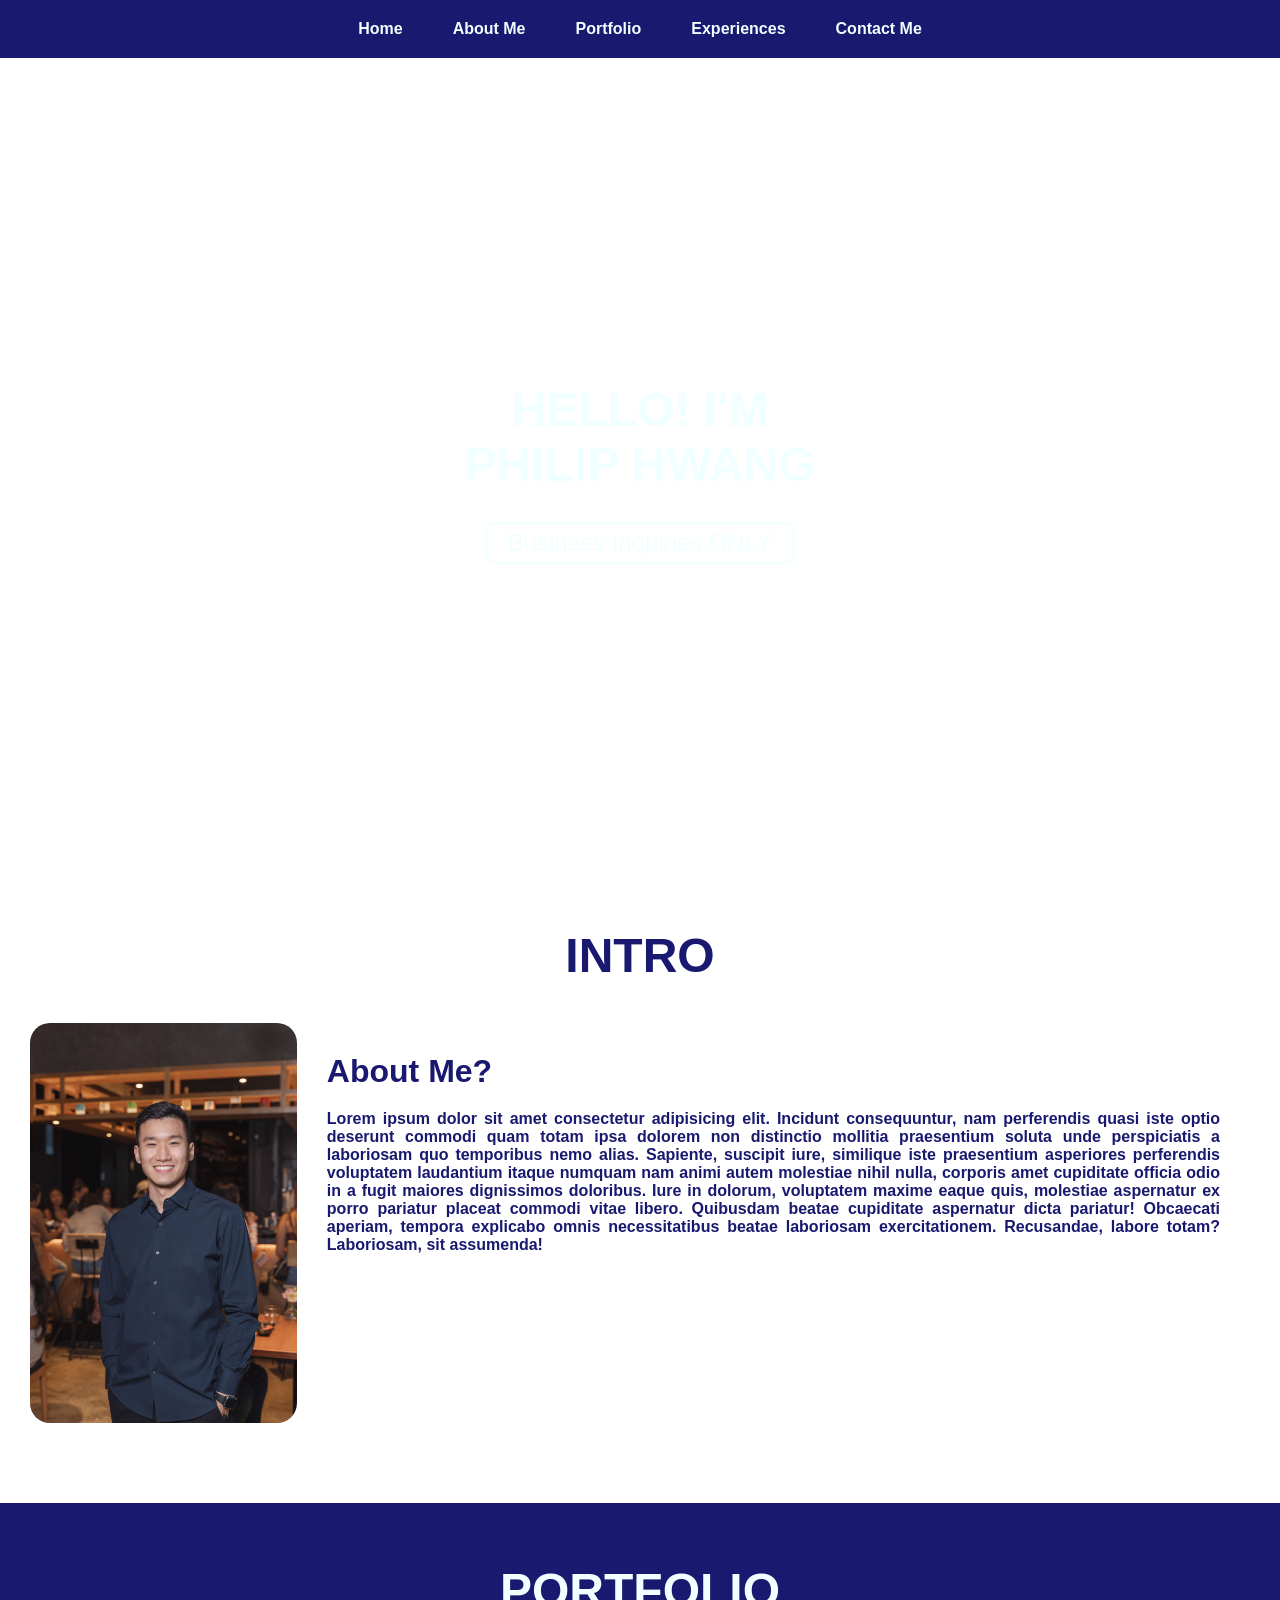
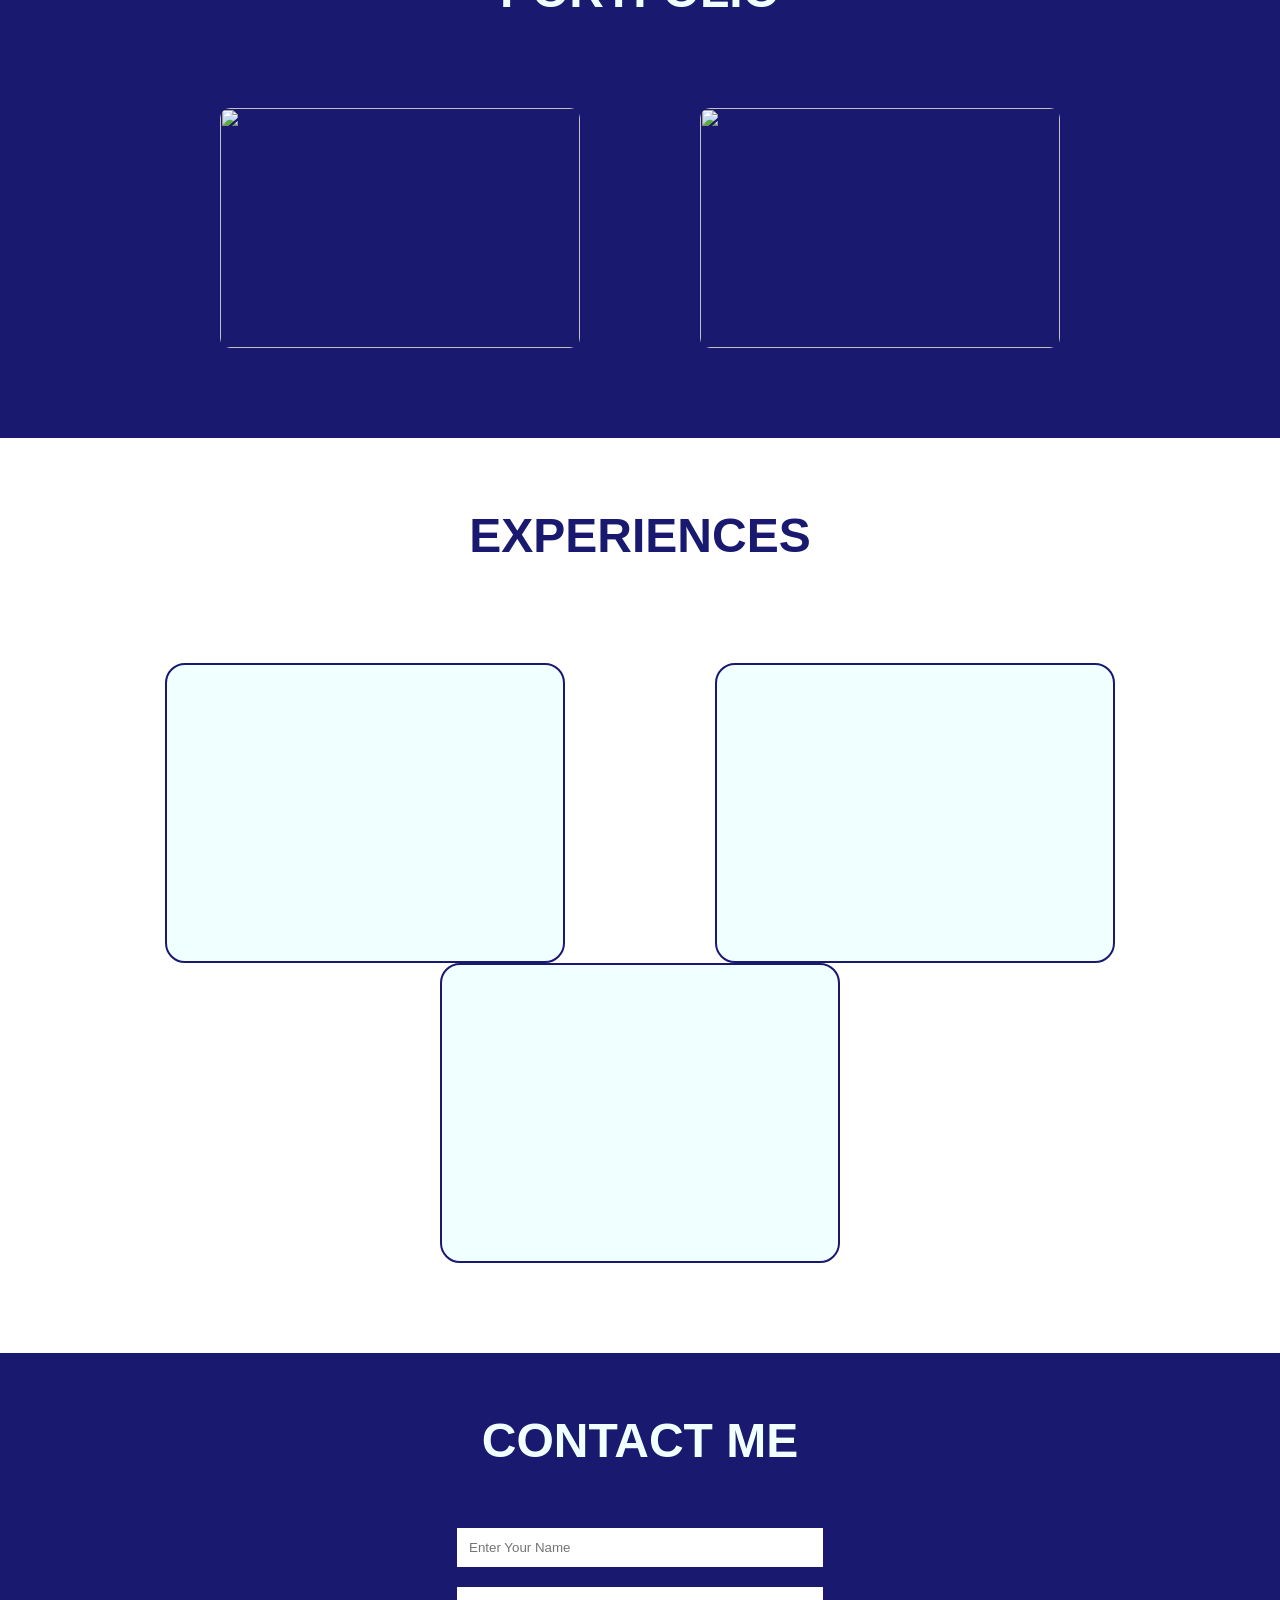
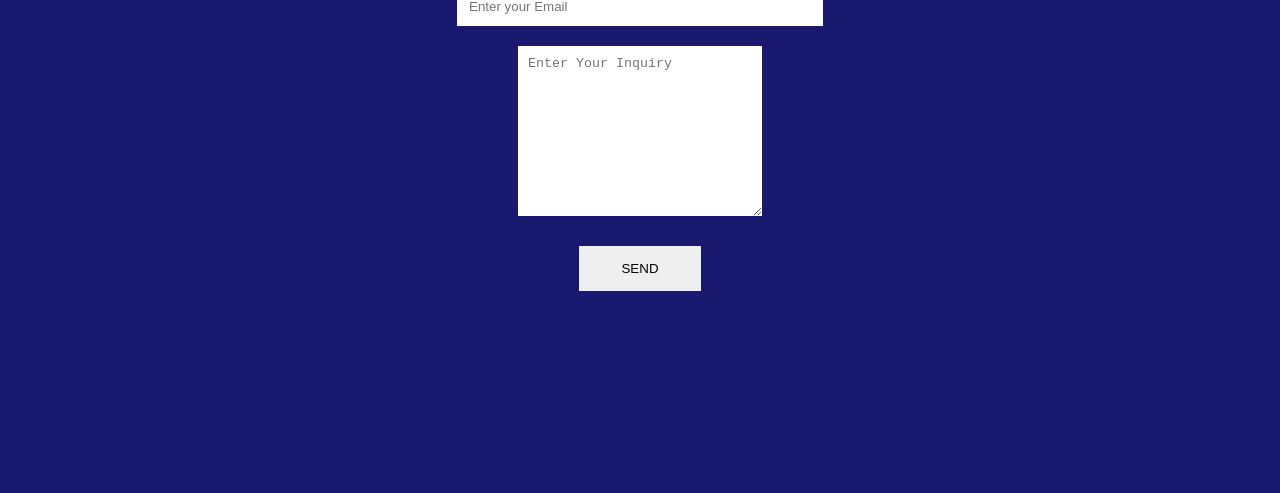
==== index.html @ 5a244c2b "added files from previous portfolio" ====
<!DOCTYPE html> 
<html lang="en">
    <head>
        <meta charset="UTF-8">
        <meta name="viewpoint" content="width=device-width, initial-scale=1.0">
        <title>Portfolio</title>
        <link rel="stylesheet" href="style.css">
        <link rel="stylesheet" media="screen and (max-width:740px)" href="tablet.css">
        <link rel="stylesheet" media="screen and (max-width:400px)" href="phone.css">    
    </head>
    <body>
        <nav class="navbar">
            <ul>
                <li><a href="#main">Home</a></li>
                <li><a href="#Intro">About Me</a></li>
                <li><a href="#portfolio">Portfolio</a></li>
                <li><a href="#experiences">Experiences</a></li>
                <li><a href="#contact">Contact Me</a></li>
            </ul>
        </nav>

        <section id="main">
            <div class="menu">
                <h1 class="headers"> HELLO! I'M <br> PHILIP HWANG</h1>
                <button class="butt">
                    Business Inquiries ONLY
                </button>  
            </div>
        </section>

        <section id="Intro">
            <h1 class= "header">INTRO</h1>
            <div id="portrait">
                <img src="./img/face.JPG" alt="">
                <div id="about">
                    <h2 class="text">About Me?</h2>
                    <p class="text">Lorem ipsum dolor sit amet consectetur adipisicing elit. Incidunt consequuntur, nam perferendis quasi iste optio deserunt commodi quam totam ipsa dolorem non distinctio mollitia praesentium soluta unde perspiciatis a laboriosam quo temporibus nemo alias. Sapiente, suscipit iure, similique iste praesentium asperiores perferendis voluptatem laudantium itaque numquam nam animi autem molestiae nihil nulla, corporis amet cupiditate officia odio in a fugit maiores dignissimos doloribus. Iure in dolorum, voluptatem maxime eaque quis, molestiae aspernatur ex porro pariatur placeat commodi vitae libero. Quibusdam beatae cupiditate aspernatur dicta pariatur! Obcaecati aperiam, tempora explicabo omnis necessitatibus beatae laboriosam exercitationem. Recusandae, labore totam? Laboriosam, sit assumenda!</p>
                </div>
            </div>
        </section>

        <section id="portfolio">
            <h1 class="headers">PORTFOLIO</h1>
            <div class="projects">
                <img src="./img/HW1.png" alt="">
                <img src="./img/HW2.png" alt="">
            </div>
        </section>

        <section id="experiences">
            <h1 class="header">EXPERIENCES</h1>
            <div class="role">
                <div class="duties">
                    <h1 class="headers">Luxury</h1>
                    <p class="texts">Lorem ipsum dolor sit amet consectetur adipisicing elit. Temporibus, ipsam earum? Molestiae dicta laboriosam, earum dolorem voluptates aperiam natus ratione id molestias ducimus consequatur, libero neque ad. Error, soluta enim!</p>
                </div>
                    <div class="duties">
                    <h1 class="headers">Hospitality</h1>
                    <p class="texts">Lorem ipsum dolor sit amet consectetur adipisicing elit. Ipsam possimus odit optio ut ad consectetur, perferendis alias nihil magni, tempora cumque laboriosam repellat dolor fuga blanditiis beatae aliquam aperiam? Id.</p>
                </div>
                    <div class="duties">
                    <h1 class="headers">Tech</h1> 
                    <p class="texts">Lorem ipsum dolor sit amet consectetur adipisicing elit. Enim, rerum ad possimus neque beatae provident voluptas aperiam dolorum ex, tenetur vel consequuntur? Cupiditate officia porro consequatur, blanditiis nam illum quasi.</p>   
                </div>
            </div>
        </section>
        <section id="contact">
            <h1 class="headers">CONTACT ME</h1>
            <form action="" class="form">
                <input type="text" name="name" class="input" placeholder="Enter Your Name">
                <input type="email" name="email" class="input" placeholder="Enter your Email"> 
                <textarea name="msg" id="msg" cols=30" rows="10" placeholder="Enter Your Inquiry"></textarea>
                <input type="submit" value="SEND" id="send">
            </form>
        </section>

    </body>

</html>
---- style.css ----
* {
    margin:0;
    padding: 0;
    box-sizing: border-box;
}

html{
    scroll-behavior: smooth;
}

.navbar{
    display: flex;
    justify-content: center;
    align-items: center;
    background-color:midnightblue;
    position: sticky;
    top: 0;
}

.navbar ul{
    display: flex;
    list-style: none;
    margin: 20px 0px;
}

.navbar ul li{
    font-family: 'Lucida Sans', 'Lucida Sans Regular', 'Lucida Grande', 'Lucida Sans Unicode', Geneva, Verdana, sans-serif;
    font-size: 16px;
    font-weight: bold;
}

.navbar ul li a{
    text-decoration: none;
    color: azure;
    padding: 8px 25px;
    transition: all 1s ease forwards;
}

.navbar ul li a:hover{
    background-color: azure;
    color: midnightblue;
    box-shadow: rgba(0, 0, 0, 0.24) 0px 3px 8px;
}

#main {
    display: flex;
    flex-direction: column;
    height: 800px;
    justify-content: center;
    align-items: center;
    color: azure;
}

#main:before{
    content:"";
    position: absolute;
    top: 0;
    right: 0;
    background: url(./img/Cover.JPG) no-repeat center center/cover;
    height: 840px;
    width: 100%;
    z-index: -1;
    opacity: 0.08px;
}

.menu {
    display: flex;
    flex-direction: column;
    align-items: center;
    position: absolute;
}

.header {
    font-family: Verdana, Geneva, Tahoma, sans-serif;
    font-size: 48px;
    font-weight: bold;
    text-align: center;
    margin: 40px 0px;
    color: midnightblue;
}

.butt {
    padding: 5px 20px 5px;
    background-color: transparent;
    border: 2px solid azure;
    color: azure;
    outline: none;
    transition: 0.6s ease forwards;
    font-size: 24px;
    border-radius: 10px;
}

.butt:hover {
    cursor: pointer;
    background-color: azure;
    color: midnightblue;
    box-shadow: 0 0 5px azure, 0 0 10px azure, 0 0 5px azure;
    font-weight: bold;
}

#Intro {
    display: flex;
    flex-direction: column;
    text-align: justify;
    box-sizing: border-box;
    padding: 30px;
    margin-bottom: 50px;
    margin-top: 0 auto;
}

.text {
    display: flex;
    flex-direction: column;
    font-family: Verdana, Geneva, Tahoma, sans-serif;
    font-size: 16px;
    font-weight: bold;
    color: midnightblue
}

#portrait{
    display: flex;
}

#portrait img{
    width: 1000px;
    height: 400px;
    border-radius: 20px;
}

#about{
    display: flex;
    flex-direction: column;
    text-align: justify;
    padding: 30px;
}

#about h2 {
    font-size: 32px;
    margin-bottom: 20px;
}

#portfolio {
    display: flex;
    flex-direction: column;
    background-color: midnightblue;
    color:azure;
    align-items: center;
    padding: 30px;
   
}

.projects {
    display: flex;
    flex-wrap: wrap;
    justify-content: space-around;
    box-sizing: border-box;  
   
}

.projects img{
    width: 360px;
    height: 240px;
    margin: 60px;
    border-radius: 10px;
}

#experiences {
    display: flex;
    flex-direction: column;
    padding: 30px;
    
}

.role {
    display: flex;
    justify-content: space-around;
    flex-wrap: wrap;
    box-sizing: border-box;
    margin: 60px;
}

.headers {
    font-family: Verdana, Geneva, Tahoma, sans-serif;
    font-size: 48px;
    font-weight: bold;
    text-align: center;
    margin: 30px 0px;
    color: azure;
}

.texts {
    font-family: Verdana, Geneva, Tahoma, sans-serif;
    font-size: 12px;
    color: azure;
}

.duties {
    display: flex;
    flex-direction: column;
    width: 400px;
    height: 300px;
    text-align: justify;
    border: 2px solid midnightblue;
    align-items: center;
    border-radius: 20px;
    padding: 25px;
    background: linear-gradient(to top, midnightblue 50%, azure 50%); 
    background-size: 100% 200%;
    transition: all 0.5s;
}

.duties:hover {
    background-position: left bottom;
    color: azure;
    border: none;
    box-shadow: rgba(50, 50, 93, 0.25) 0px 50px 100px -20px, rgba(0, 0, 0, 0.3) 0px 30px 60px -30px, rgba(10, 37, 64, 0.35) 0px -2px 6px 0px inset;
}

#contact {
    display: flex;
    flex-direction: column;
    box-sizing: border-box;
    background-color: midnightblue;
    color: azure;
    padding: 30px; 
    height: 740px;
}

.form {
    display: flex;
    flex-direction: column;
    box-sizing: border-box;
    align-items:center;
    margin: 20px 0px;
}

.input {
    padding: 12px;
    margin: 10px;
    width: 30%;
    border: none;
    outline: none;
}

#msg {
    padding: 10px;
    margin: 10px;
    width: 20%;
    border: none;
    outline: none;
}

#send {
    padding: 15px;
    margin: 20px;
    width: 10%;
    border: none;
    outline: none;
}

#send:hover {
    cursor: pointer;
    background-color: azure;
    color: midnightblue;
    box-shadow: 0 0 5px azure, 0 0 10px azure, 0 0 5px azure;
    font-weight: bold;
}
---- tablet.css ----
.navbar ul{
    flex-wrap: wrap;
    justify-content: center;

}

.header{
    font-size: 48px;
}

.headers {
    font-size: 48px;
}


#portrait{
    flex-direction: column;
    align-items: center;
}
#portrait img {
    width: 205px;
    height: 300px;
}

#about h2{
    text-align: center;
    padding: 10px;
}

.input{
    width: 60%;
}

#msg {
    width: 55%;
}

#send {
    width: 20%;
}
---- phone.css ----
#main {
    height:800;
}

.header {
    font-size: 24px
}

.headers {
    font-size: 24px;
}


#portrait {
    width: 250px;
    height: 150px
}

#about h2 {
    font-size: 24px
}

.projects img{
    width: 250px;
    height: 150px;
    margin: 60px;
    border-radius: 10px;
}

.input{
    width: 80%;
}

#msg {
    width: 70%;
}

#send {
    width: 20%;
}
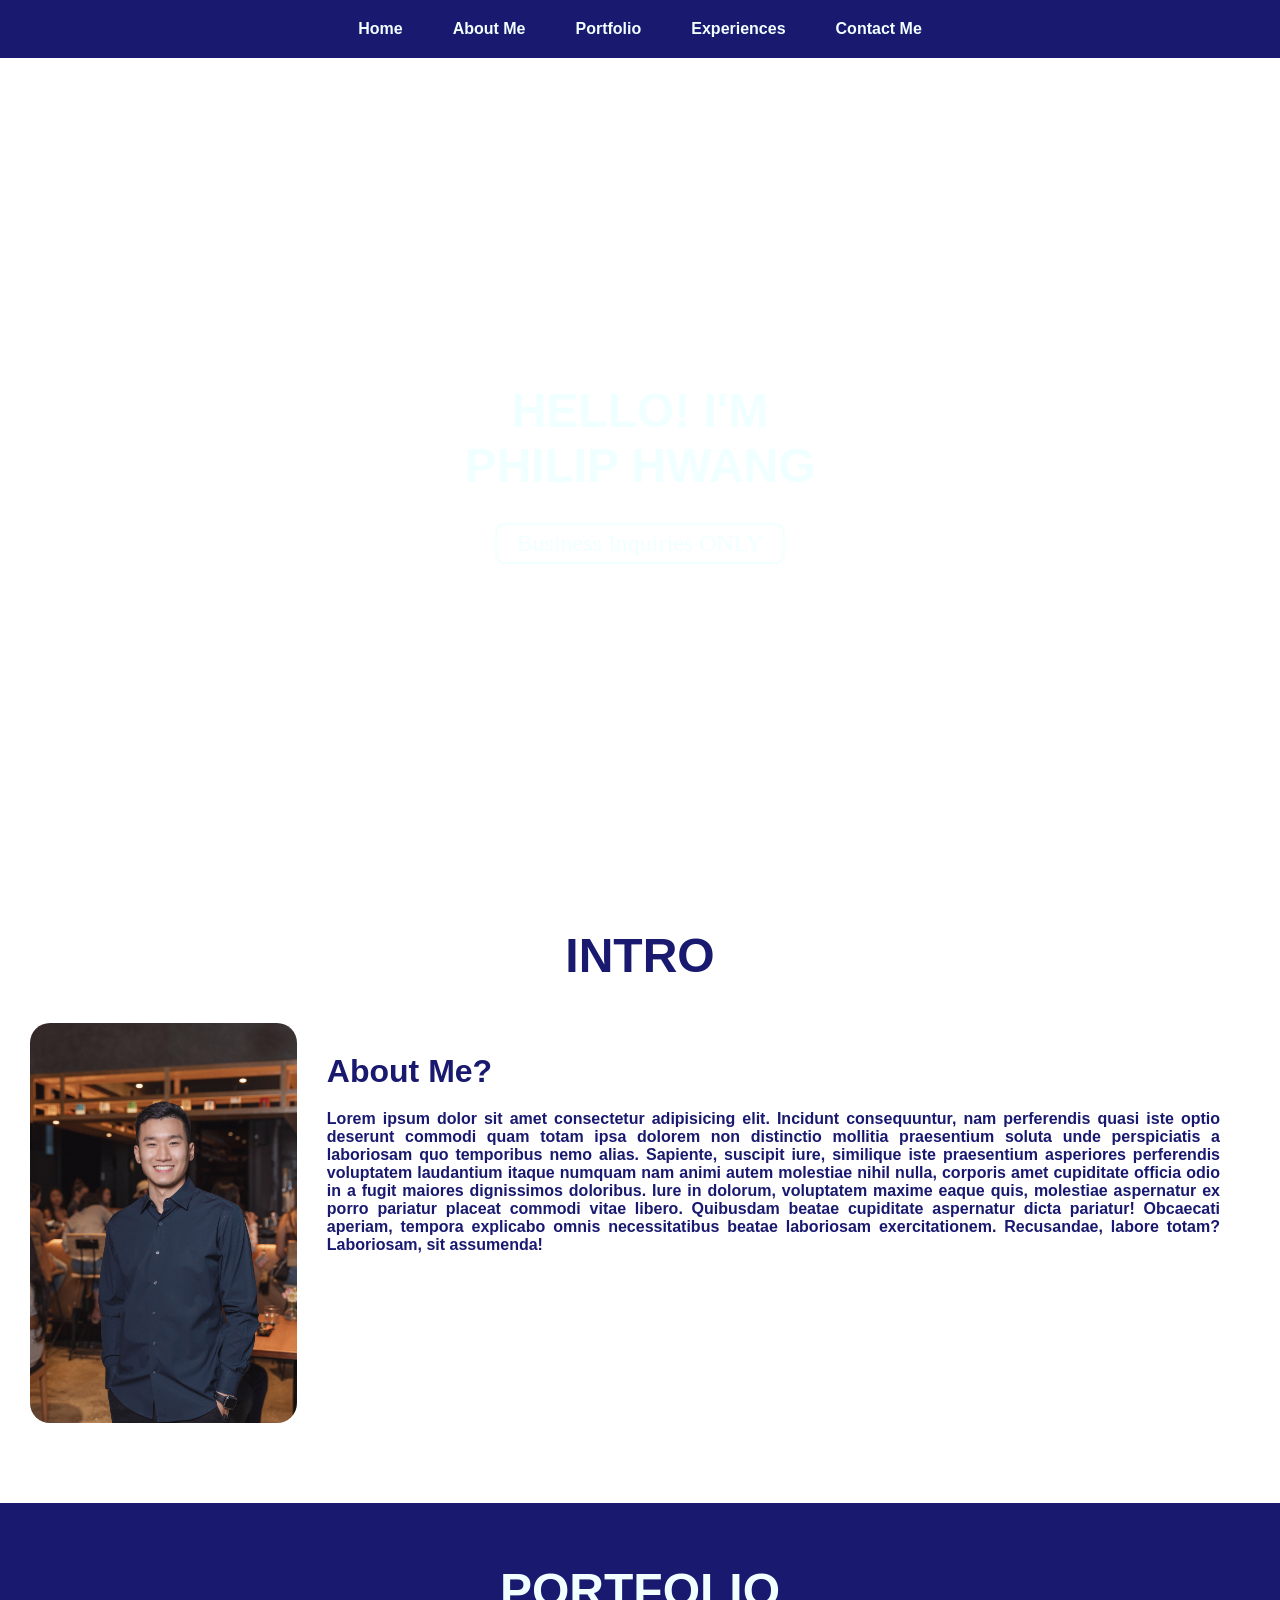
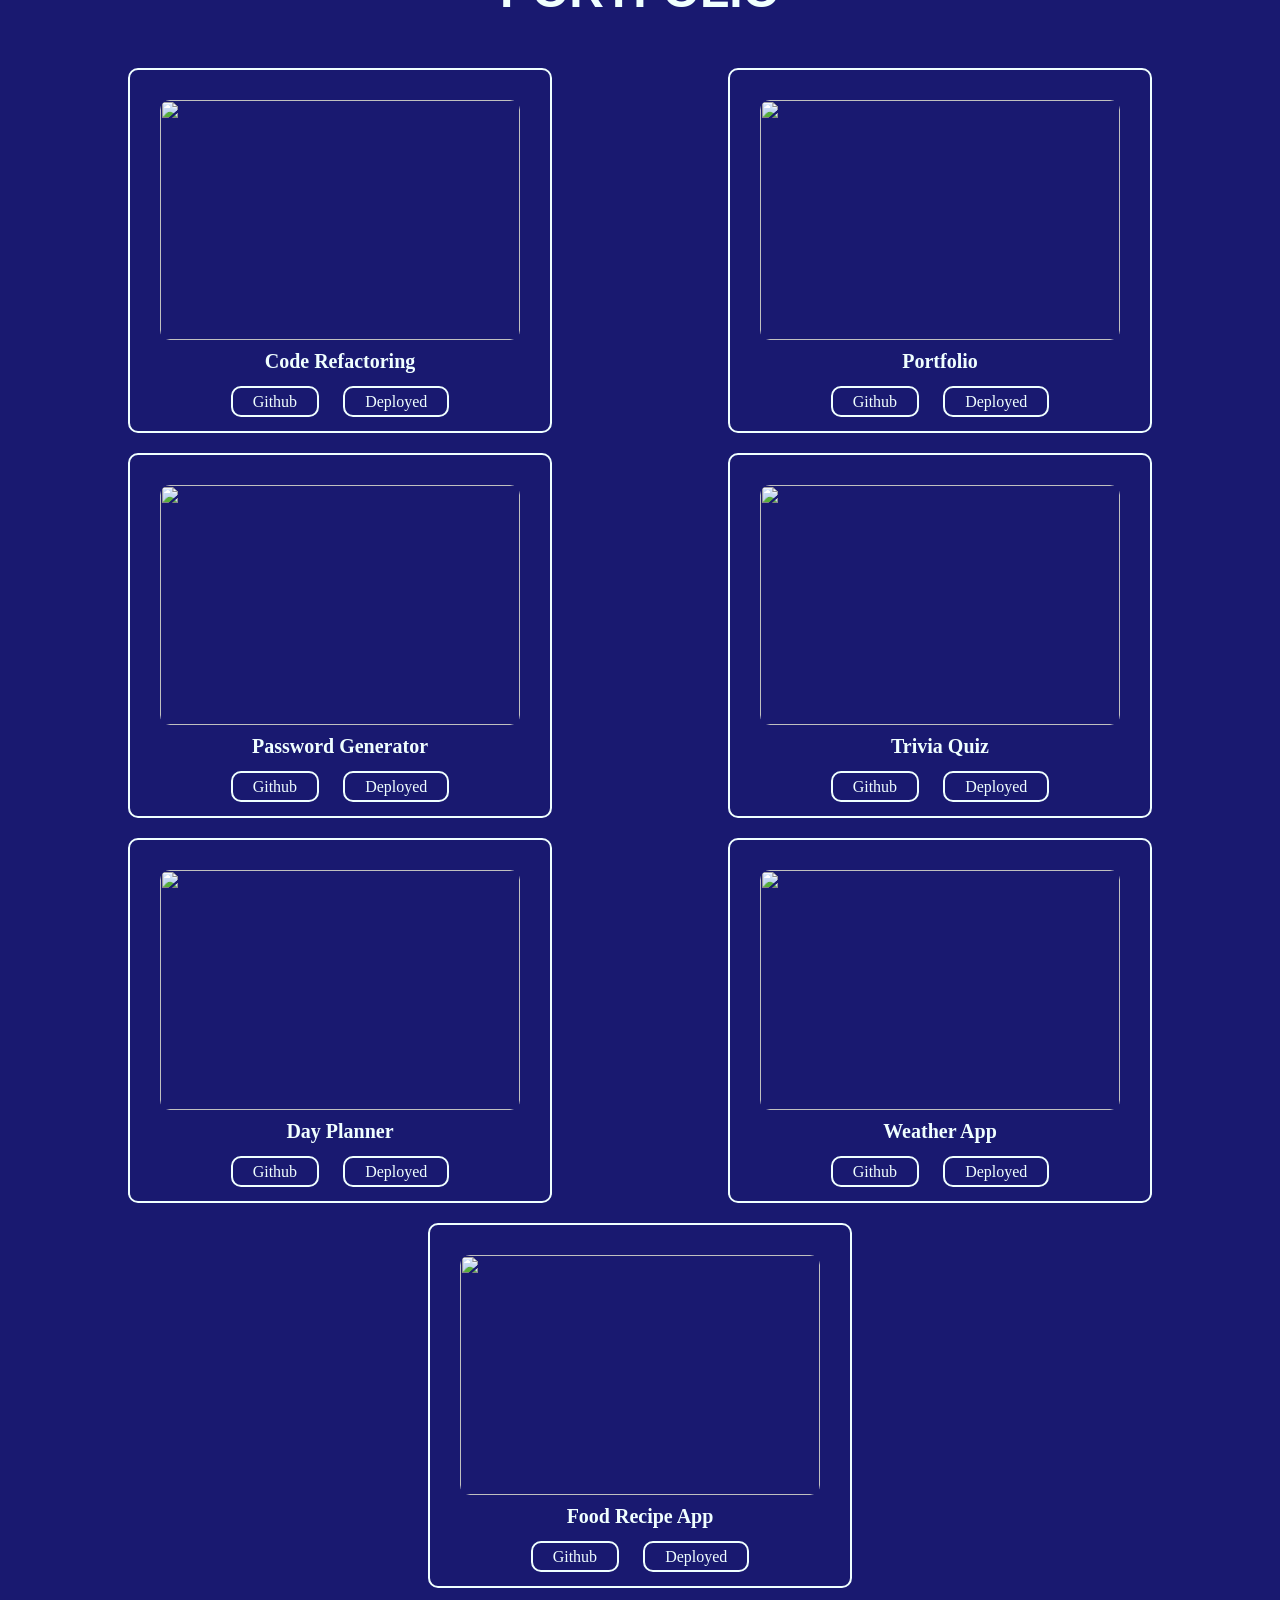
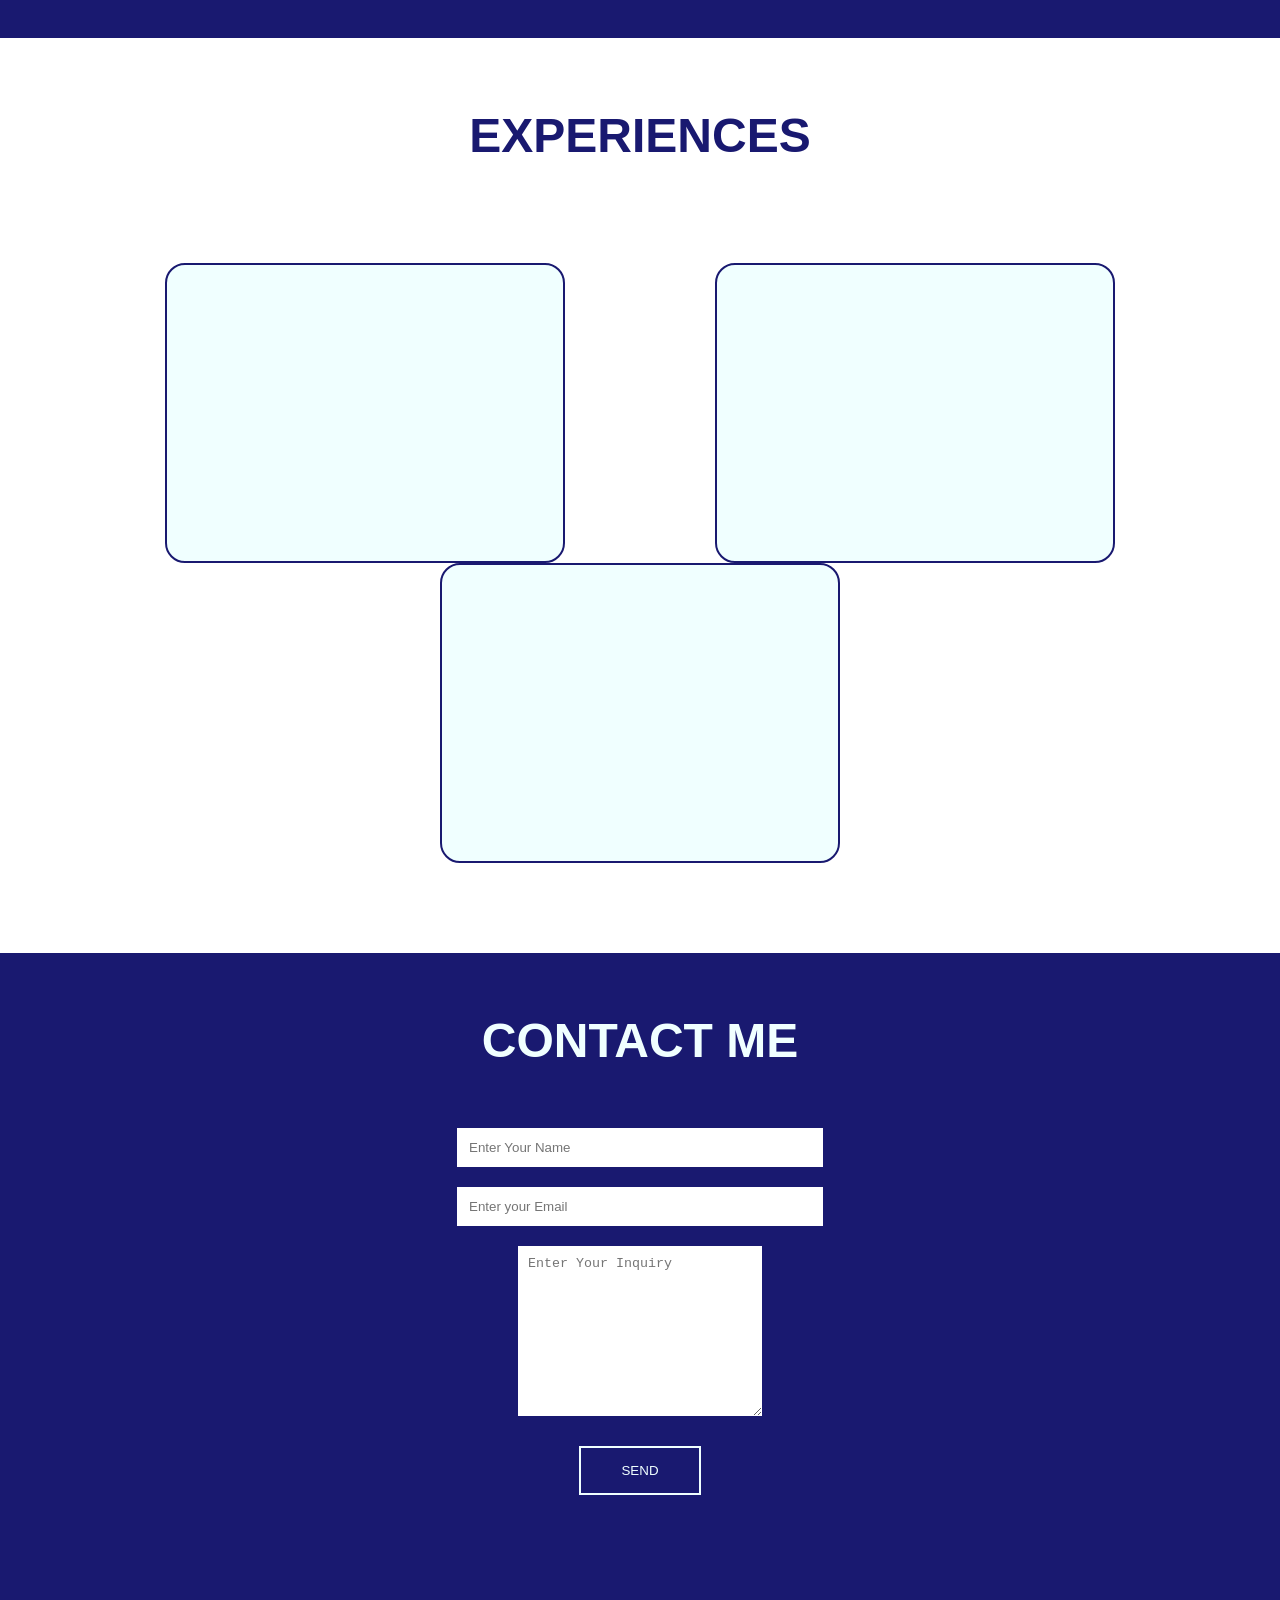
==== commit aee299b1: "adjusted the code" ====
--- a/index.html
+++ b/index.html
@@ -22,9 +22,9 @@
         <section id="main">
             <div class="menu">
                 <h1 class="headers"> HELLO! I'M <br> PHILIP HWANG</h1>
-                <button class="butt">
+                <a class="butt" href="#contact">
                     Business Inquiries ONLY
-                </button>  
+                </a>
             </div>
         </section>
 
@@ -42,8 +42,42 @@
         <section id="portfolio">
             <h1 class="headers">PORTFOLIO</h1>
             <div class="projects">
-                <img src="./img/HW1.png" alt="">
-                <img src="./img/HW2.png" alt="">
+                    <div class = "container"><img src="./img/HW1.png" alt="">
+                        <h2>Code Refactoring</h2>
+                        <a class="butt" href="https://github.com/phwang93/Homework-1" role="button">Github</a>
+                        <a class="butt" href="https://phwang93.github.io/Homework-1" role="button">Deployed</a>
+                    </div>
+                    <div class = "container"><img src="./img/HW2.png" alt="">
+                        <h2>Portfolio</h2>
+                        <a class="butt" href="https://github.com/phwang93/Homework-2" role="button">Github</a>
+                        <a class="butt" href="https://phwang93.github.io/Homework-2" role="button">Deployed</a>
+                    </div>
+                    <div class = "container"><img src="./img/HW2.png" alt="">
+                        <h2>Password Generator</h2>
+                        <a class="butt" href="https://github.com/phwang93/Homework-3" role="button">Github</a>
+                        <a class="butt" href="https://phwang93.github.io/Homework-3" role="button">Deployed</a>
+                    </div>
+                    <div class = "container"><img src="./img/HW2.png" alt="">
+                        <h2>Trivia Quiz</h2>
+                        <a class="butt" href="https://github.com/phwang93/Homework-4-APIs" role="button">Github</a>
+                        <a class="butt" href="https://phwang93.github.io/Homework-4-APIs" role="button">Deployed</a>
+                    </div>
+                    <div class = "container"><img src="./img/HW2.png" alt="">
+                        <h2>Day Planner</h2>
+                        <a class="butt" href="https://github.com/phwang93/Homework-5-3rd-Party-APIs" role="button">Github</a>
+                        <a class="butt" href="https://phwang93.github.io/Homework-5-3rd-Party-APIs/" role="button">Deployed</a>
+                    </div>
+                    <div class = "container"><img src="./img/HW2.png" alt="">
+                        <h2>Weather App</h2>
+                        <a class="butt" href="https://github.com/phwang93/Homework-6-Weather-APP-API" role="button">Github</a>
+                        <a class="butt" href="https://phwang93.github.io/Homework-6-Weather-APP-API" role="button">Deployed</a>
+                    </div>
+                    <div class = "container"><img src="./img/HW2.png" alt="">
+                        <h2>Food Recipe App</h2>
+                        <a class="butt" href="https://github.com/phwang93/Project-One" role="button">Github</a>
+                        <a class="butt" href="https://phwang93.github.io/Project-One" role="button">Deployed</a>
+                    </div>
+
             </div>
         </section>
 
--- a/style.css
+++ b/style.css
@@ -1,5 +1,5 @@
 * {
-    margin:0;
+    margin: 0;
     padding: 0;
     box-sizing: border-box;
 }
@@ -40,6 +40,7 @@
     background-color: azure;
     color: midnightblue;
     box-shadow: rgba(0, 0, 0, 0.24) 0px 3px 8px;
+    border-radius: 10px;
 }
 
 #main {
@@ -80,12 +81,12 @@
 }
 
 .butt {
+    text-decoration: none;
     padding: 5px 20px 5px;
     background-color: transparent;
     border: 2px solid azure;
     color: azure;
     outline: none;
-    transition: 0.6s ease forwards;
     font-size: 24px;
     border-radius: 10px;
 }
@@ -151,17 +152,55 @@
 
 .projects {
     display: flex;
-    flex-wrap: wrap;
+    flex-flow: row wrap;
     justify-content: space-around;
     box-sizing: border-box;  
+    margin: 10px;
    
 }
 
 .projects img{
     width: 360px;
     height: 240px;
-    margin: 60px;
+    margin: 10px;
     border-radius: 10px;
+}
+
+.container {
+        background-color: transparent;
+        border: 2px solid azure;
+        color: azure;
+        outline: none;
+        font-size: 16px;
+        border-radius: 10px;
+        text-align: center;
+        padding: 20px;
+        margin: 10px;
+}
+
+.container h2 {
+    margin-bottom: 20px;
+    font-size: 20px;
+}
+
+.container .butt {
+        padding: 5px 20px 5px;
+        background-color: transparent;
+        border: 2px solid azure;
+        color: azure;
+        outline: none;
+        transition: 0.6s ease forwards;
+        font-size: 16px;
+        border-radius: 10px;
+        margin: 10px;
+    }
+    
+    .butt:hover {
+        cursor: pointer;
+        background-color: azure;
+        color: midnightblue;
+        box-shadow: 0 0 5px azure, 0 0 10px azure, 0 0 5px azure;
+        font-weight: bold;
 }
 
 #experiences {
@@ -256,6 +295,9 @@
     width: 10%;
     border: none;
     outline: none;
+    background-color: transparent;
+    border: 2px solid azure;
+    color: azure;
 }
 
 #send:hover {
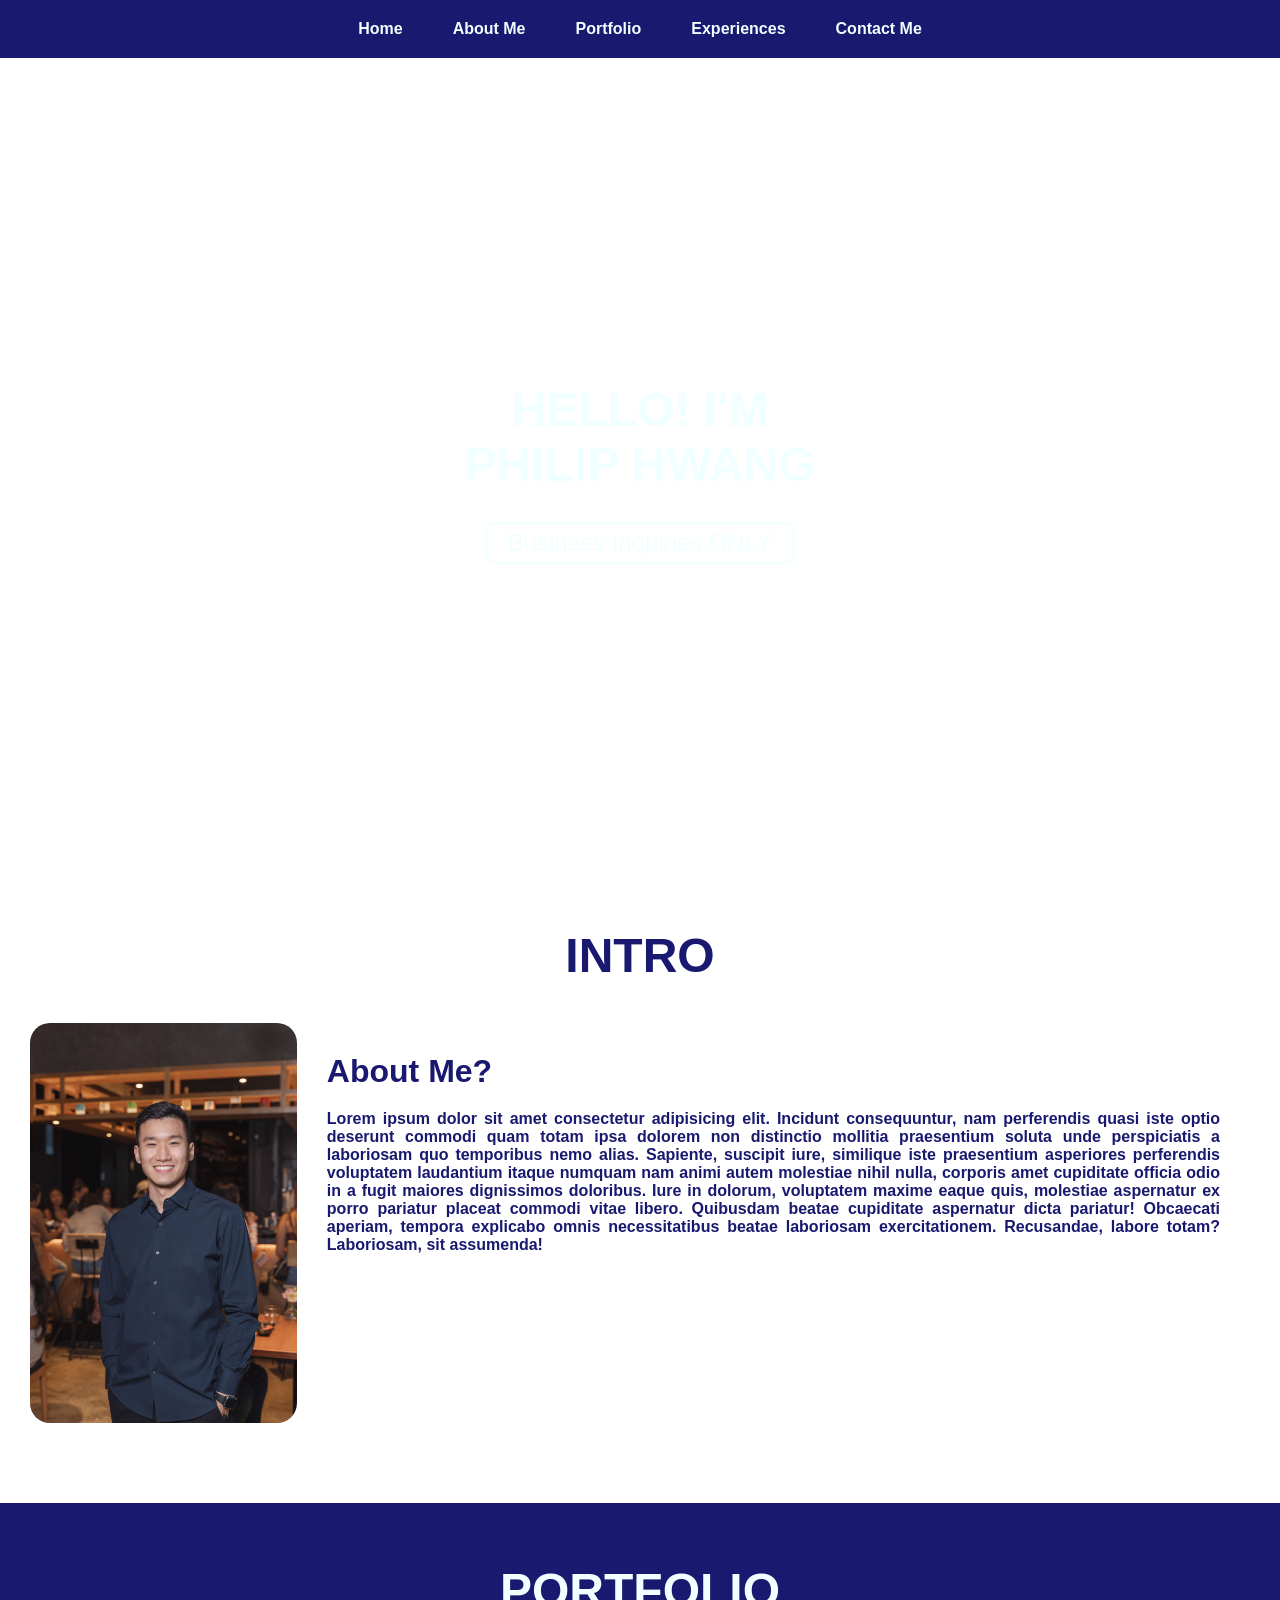
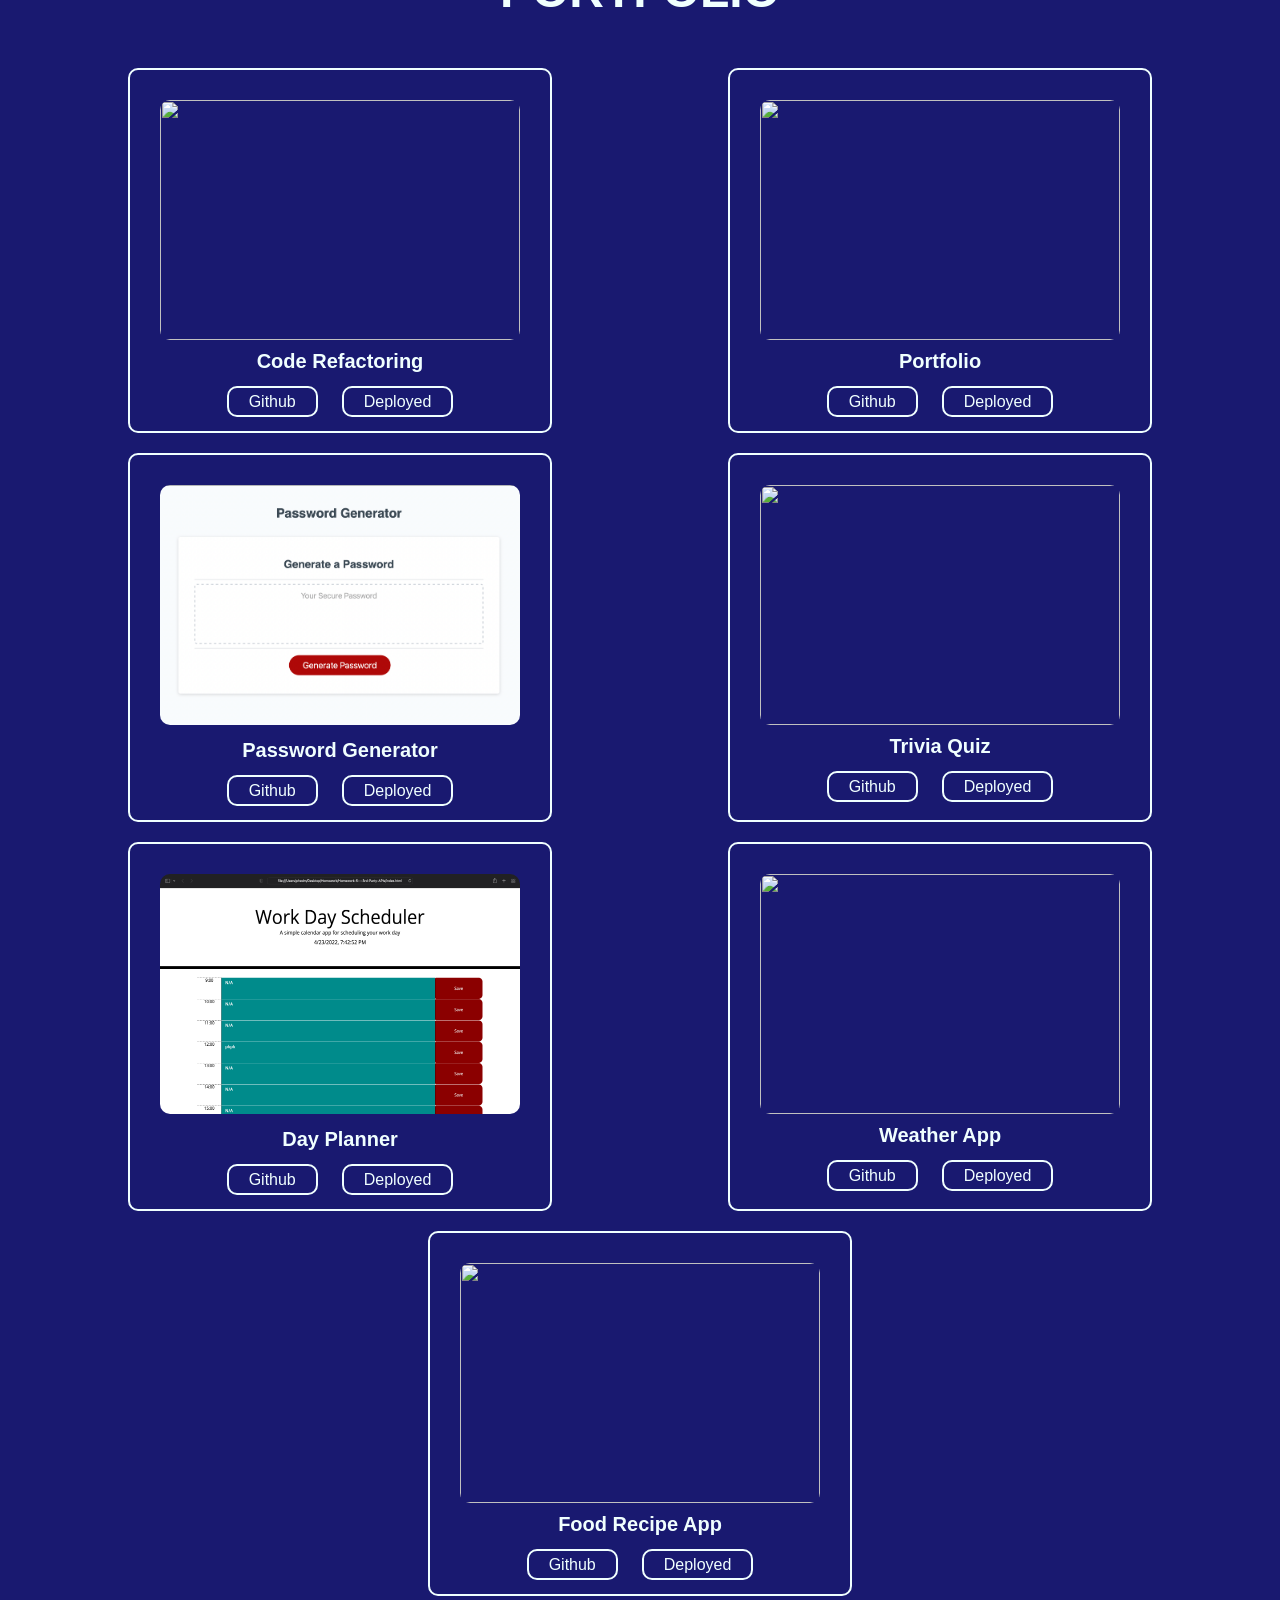
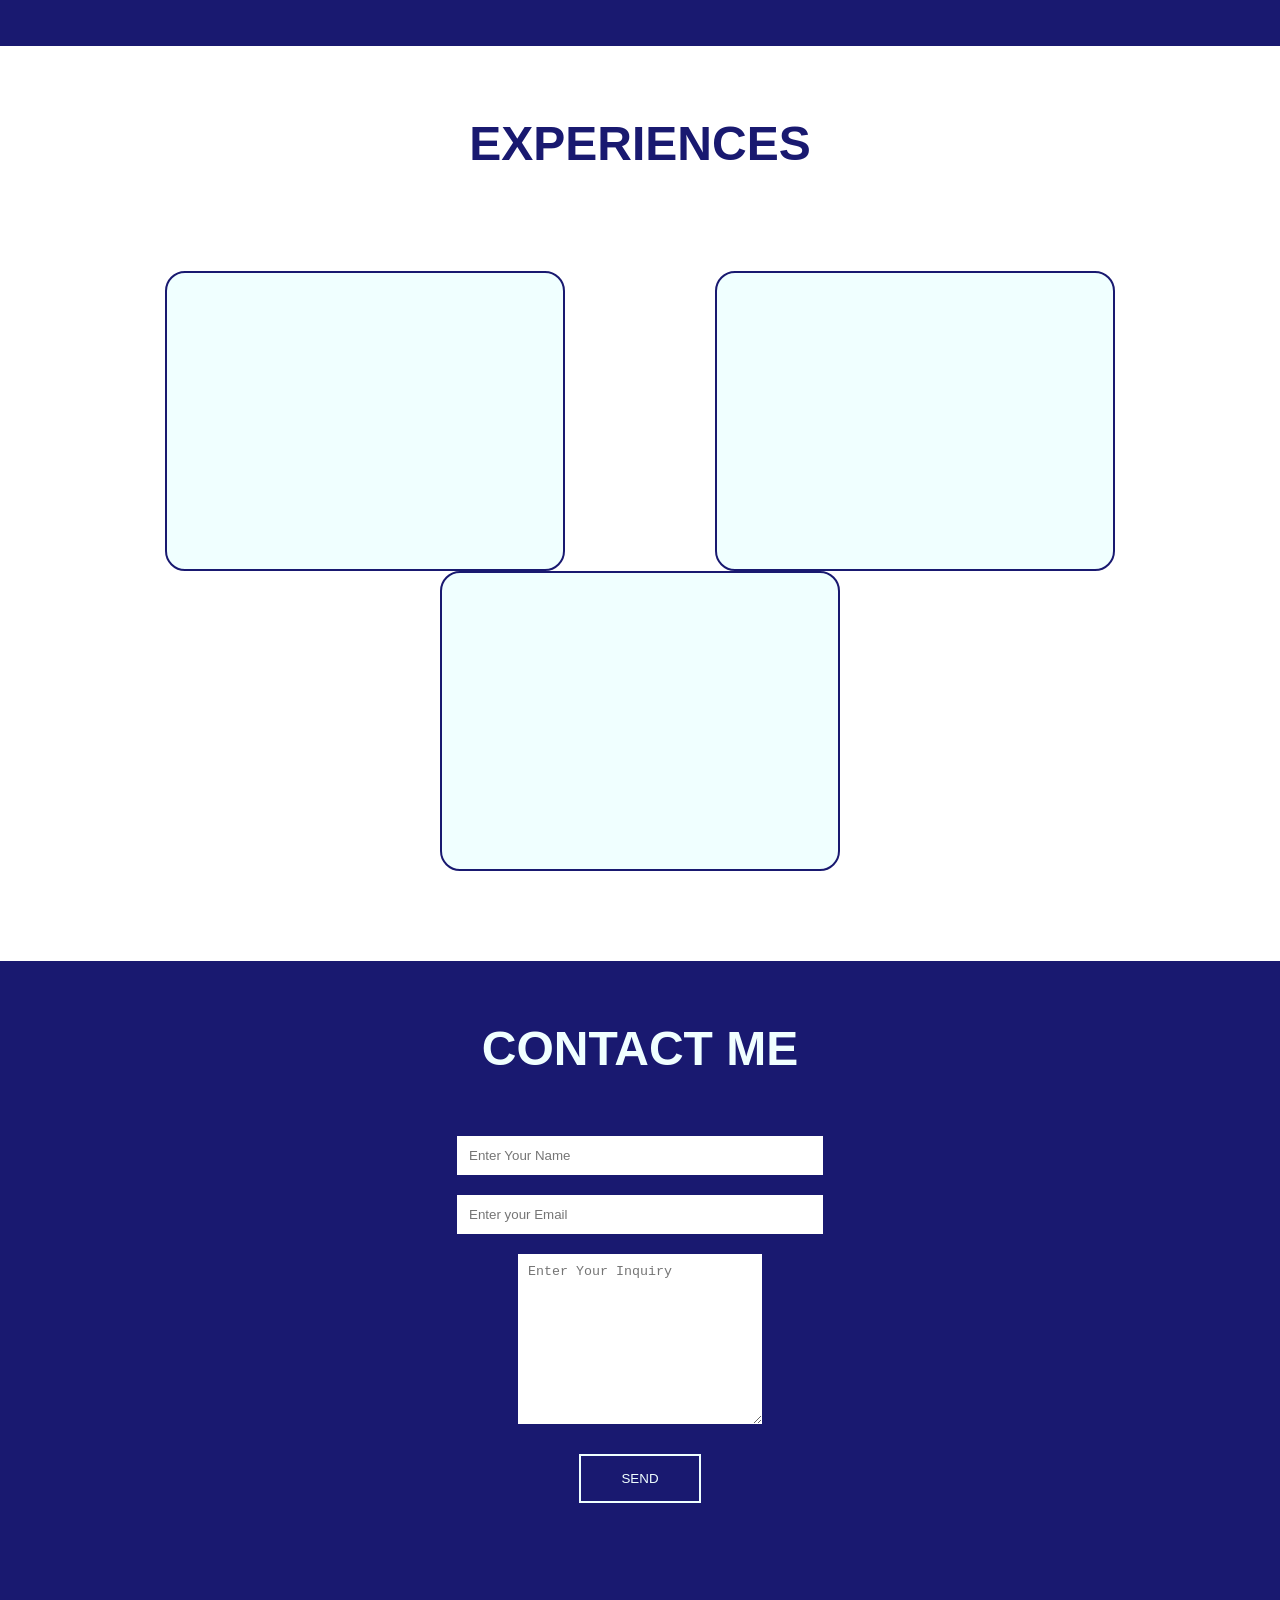
==== commit 00a84384: "added imgs" ====
--- a/index.html
+++ b/index.html
@@ -52,27 +52,27 @@
                         <a class="butt" href="https://github.com/phwang93/Homework-2" role="button">Github</a>
                         <a class="butt" href="https://phwang93.github.io/Homework-2" role="button">Deployed</a>
                     </div>
-                    <div class = "container"><img src="./img/HW2.png" alt="">
+                    <div class = "container"><img src="./img/HW3.png" alt="">
                         <h2>Password Generator</h2>
                         <a class="butt" href="https://github.com/phwang93/Homework-3" role="button">Github</a>
                         <a class="butt" href="https://phwang93.github.io/Homework-3" role="button">Deployed</a>
                     </div>
-                    <div class = "container"><img src="./img/HW2.png" alt="">
+                    <div class = "container"><img src="./img/HW4.png" alt="">
                         <h2>Trivia Quiz</h2>
                         <a class="butt" href="https://github.com/phwang93/Homework-4-APIs" role="button">Github</a>
                         <a class="butt" href="https://phwang93.github.io/Homework-4-APIs" role="button">Deployed</a>
                     </div>
-                    <div class = "container"><img src="./img/HW2.png" alt="">
+                    <div class = "container"><img src="./img/HW5.png" alt="">
                         <h2>Day Planner</h2>
                         <a class="butt" href="https://github.com/phwang93/Homework-5-3rd-Party-APIs" role="button">Github</a>
                         <a class="butt" href="https://phwang93.github.io/Homework-5-3rd-Party-APIs/" role="button">Deployed</a>
                     </div>
-                    <div class = "container"><img src="./img/HW2.png" alt="">
+                    <div class = "container"><img src="./img/HW6.png" alt="">
                         <h2>Weather App</h2>
                         <a class="butt" href="https://github.com/phwang93/Homework-6-Weather-APP-API" role="button">Github</a>
                         <a class="butt" href="https://phwang93.github.io/Homework-6-Weather-APP-API" role="button">Deployed</a>
                     </div>
-                    <div class = "container"><img src="./img/HW2.png" alt="">
+                    <div class = "container"><img src="./img/project1.png" alt="">
                         <h2>Food Recipe App</h2>
                         <a class="butt" href="https://github.com/phwang93/Project-One" role="button">Github</a>
                         <a class="butt" href="https://phwang93.github.io/Project-One" role="button">Deployed</a>
--- a/style.css
+++ b/style.css
@@ -81,6 +81,7 @@
 }
 
 .butt {
+    font-family: 'Lucida Sans', 'Lucida Sans Regular', 'Lucida Grande', 'Lucida Sans Unicode', Geneva, Verdana, sans-serif;
     text-decoration: none;
     padding: 5px 20px 5px;
     background-color: transparent;
@@ -181,6 +182,7 @@
 .container h2 {
     margin-bottom: 20px;
     font-size: 20px;
+    font-family: 'Lucida Sans', 'Lucida Sans Regular', 'Lucida Grande', 'Lucida Sans Unicode', Geneva, Verdana, sans-serif;
 }
 
 .container .butt {
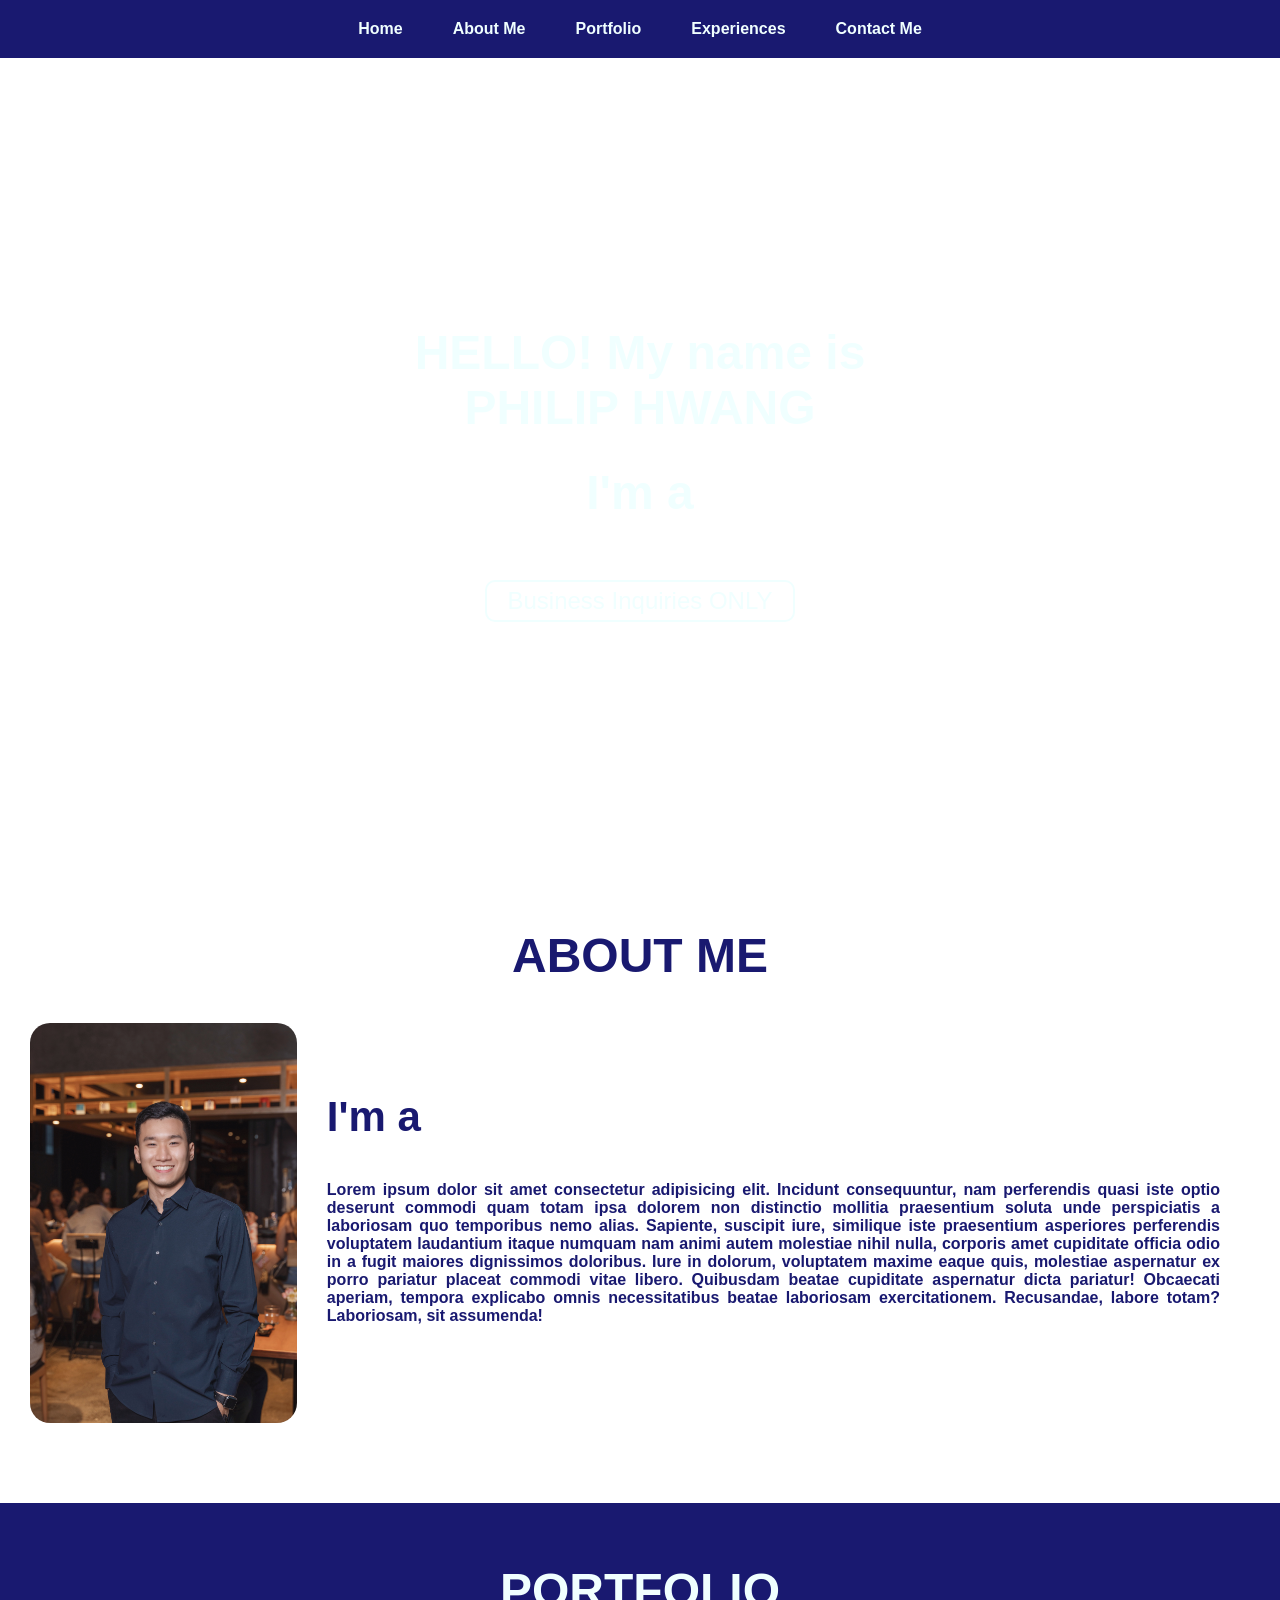
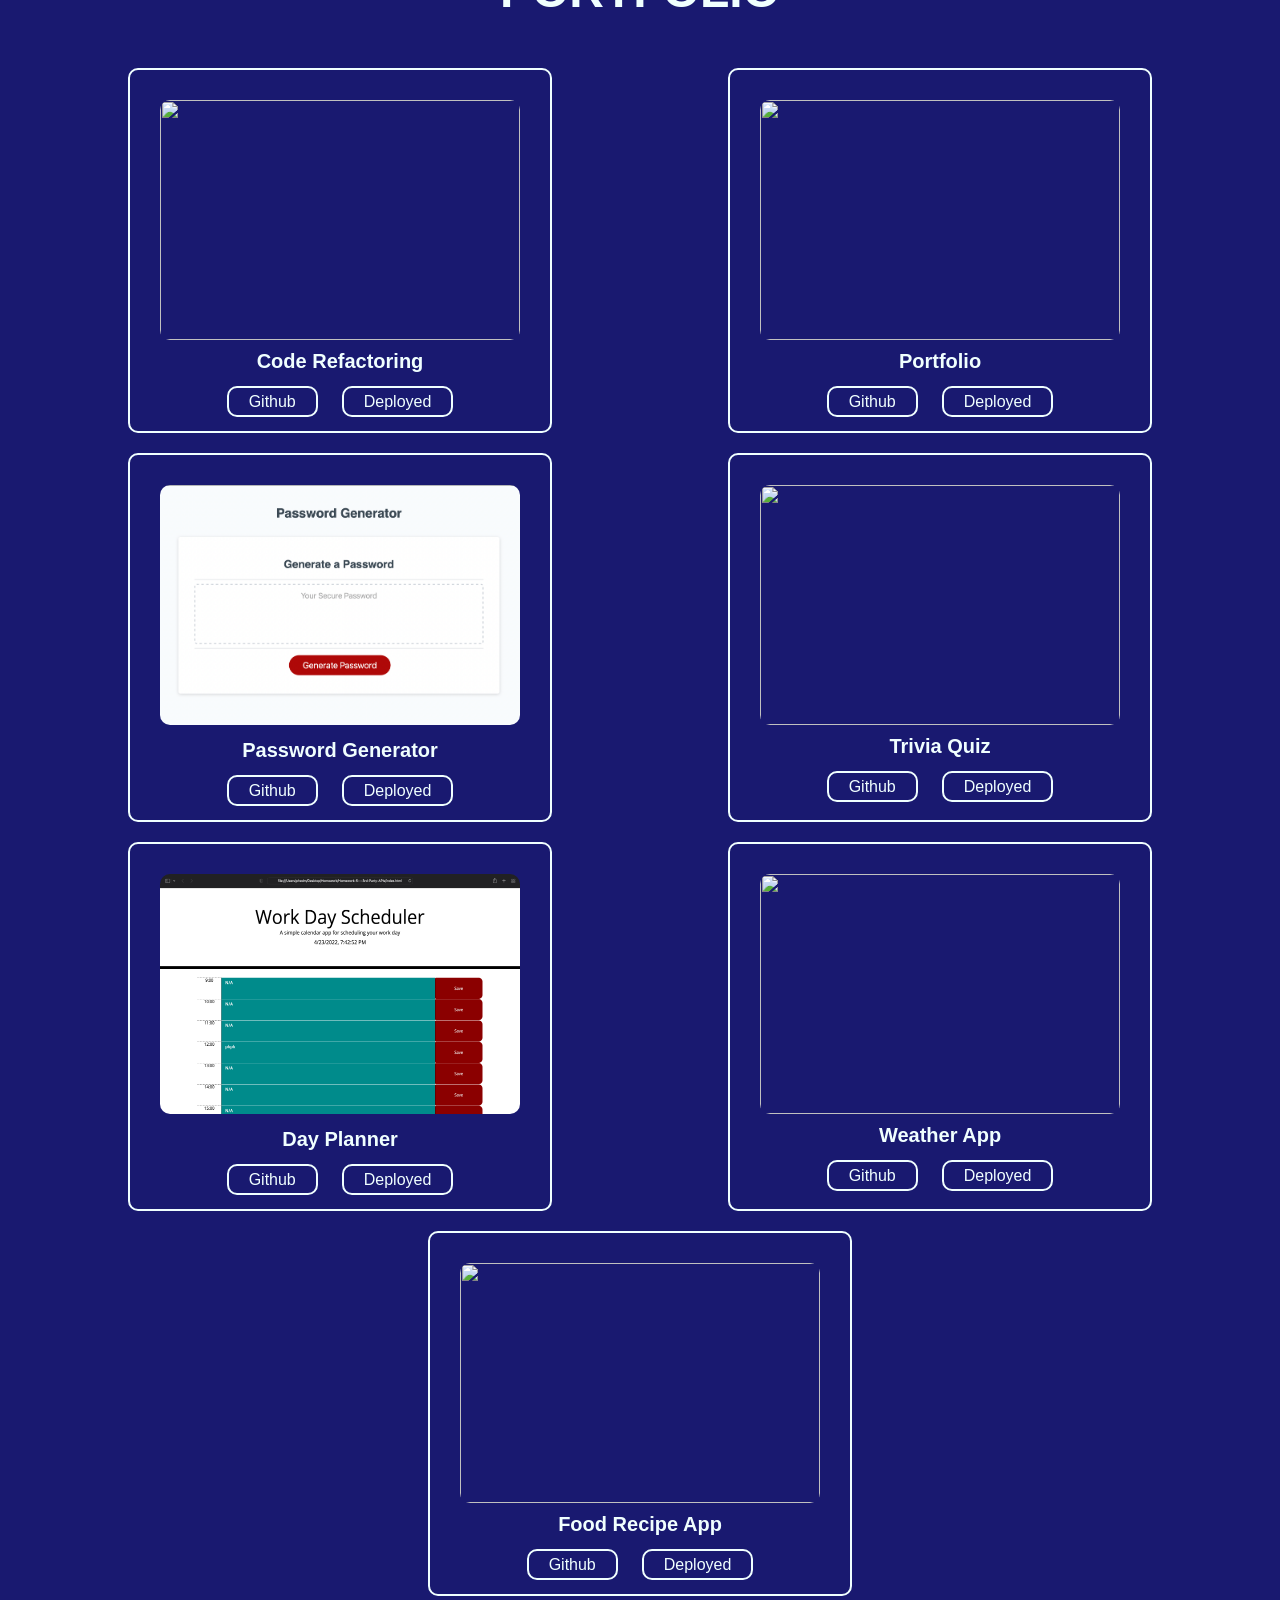
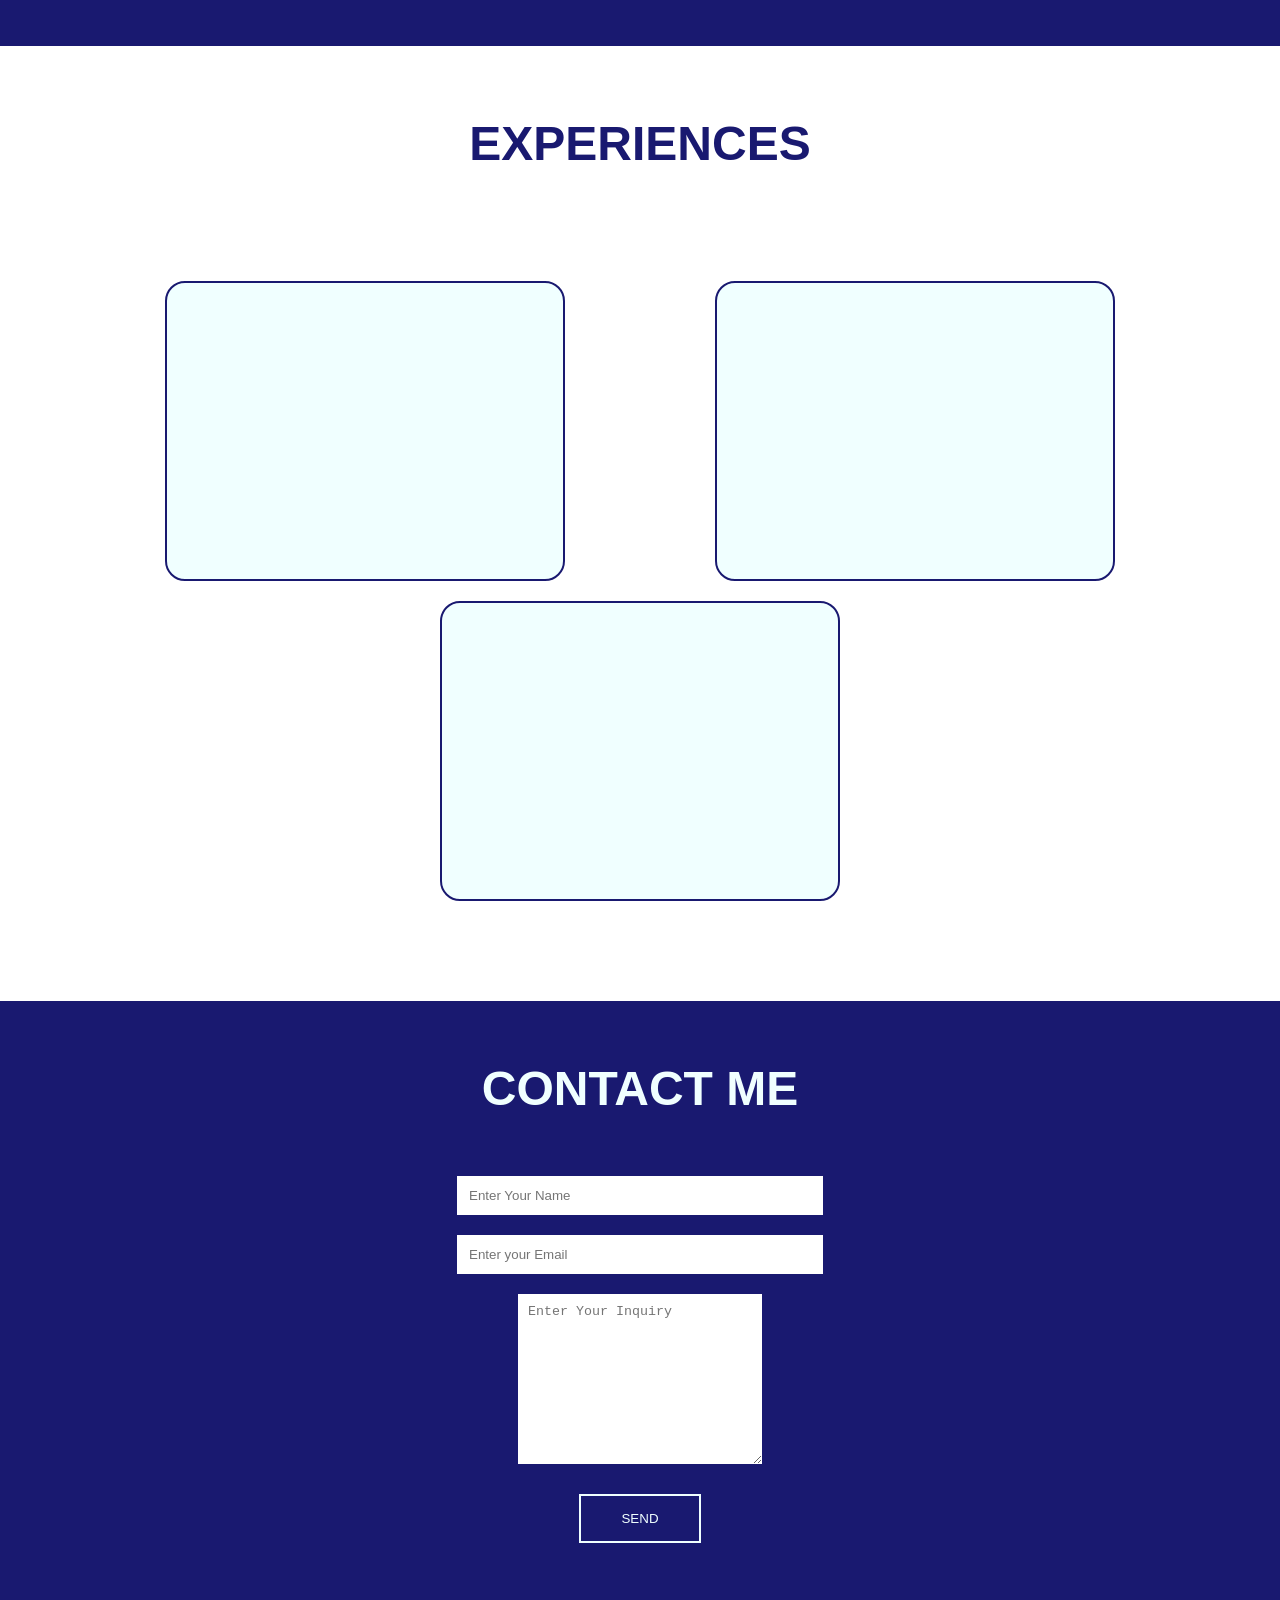
==== commit b52fb9a0: "added js" ====
--- a/index.html
+++ b/index.html
@@ -6,7 +6,9 @@
         <title>Portfolio</title>
         <link rel="stylesheet" href="style.css">
         <link rel="stylesheet" media="screen and (max-width:740px)" href="tablet.css">
-        <link rel="stylesheet" media="screen and (max-width:400px)" href="phone.css">    
+        <link rel="stylesheet" media="screen and (max-width:400px)" href="phone.css">
+        <script src="https://code.jquery.com/jquery-3.5.1.min.js"></script>
+        <script src="https://cdnjs.cloudflare.com/ajax/libs/typed.js/2.0.12/typed.min.js"></script>    
     </head>
     <body>
         <nav class="navbar">
@@ -21,7 +23,8 @@
 
         <section id="main">
             <div class="menu">
-                <h1 class="headers"> HELLO! I'M <br> PHILIP HWANG</h1>
+                <h1 class="headers"> HELLO! My name is <br class="name"> PHILIP HWANG 
+                    <br><div class="headers">I'm a <span class="typing"></span></div></h1>
                 <a class="butt" href="#contact">
                     Business Inquiries ONLY
                 </a>
@@ -29,11 +32,11 @@
         </section>
 
         <section id="Intro">
-            <h1 class= "header">INTRO</h1>
+            <h1 class= "header">ABOUT ME</h1>
             <div id="portrait">
                 <img src="./img/face.JPG" alt="">
                 <div id="about">
-                    <h2 class="text">About Me?</h2>
+                    <h2><div class="about">I'm a <span class="typing2"></span></div></h2>
                     <p class="text">Lorem ipsum dolor sit amet consectetur adipisicing elit. Incidunt consequuntur, nam perferendis quasi iste optio deserunt commodi quam totam ipsa dolorem non distinctio mollitia praesentium soluta unde perspiciatis a laboriosam quo temporibus nemo alias. Sapiente, suscipit iure, similique iste praesentium asperiores perferendis voluptatem laudantium itaque numquam nam animi autem molestiae nihil nulla, corporis amet cupiditate officia odio in a fugit maiores dignissimos doloribus. Iure in dolorum, voluptatem maxime eaque quis, molestiae aspernatur ex porro pariatur placeat commodi vitae libero. Quibusdam beatae cupiditate aspernatur dicta pariatur! Obcaecati aperiam, tempora explicabo omnis necessitatibus beatae laboriosam exercitationem. Recusandae, labore totam? Laboriosam, sit assumenda!</p>
                 </div>
             </div>
@@ -107,6 +110,7 @@
                 <input type="submit" value="SEND" id="send">
             </form>
         </section>
+        <script type="text/javascript" src="script.js"></scrip>
 
     </body>
 
--- a/style.css
+++ b/style.css
@@ -137,8 +137,13 @@
 }
 
 #about h2 {
-    font-size: 32px;
-    margin-bottom: 20px;
+    font-size: 42px;
+    margin-bottom: 100px;
+    font-family: Verdana, Geneva, Tahoma, sans-serif;
+    font-weight: bold;
+    text-align: left;
+    margin: 40px 0px;
+    color: midnightblue;
 }
 
 #portfolio {
@@ -248,6 +253,7 @@
     background: linear-gradient(to top, midnightblue 50%, azure 50%); 
     background-size: 100% 200%;
     transition: all 0.5s;
+    margin: 10px;
 }
 
 .duties:hover {
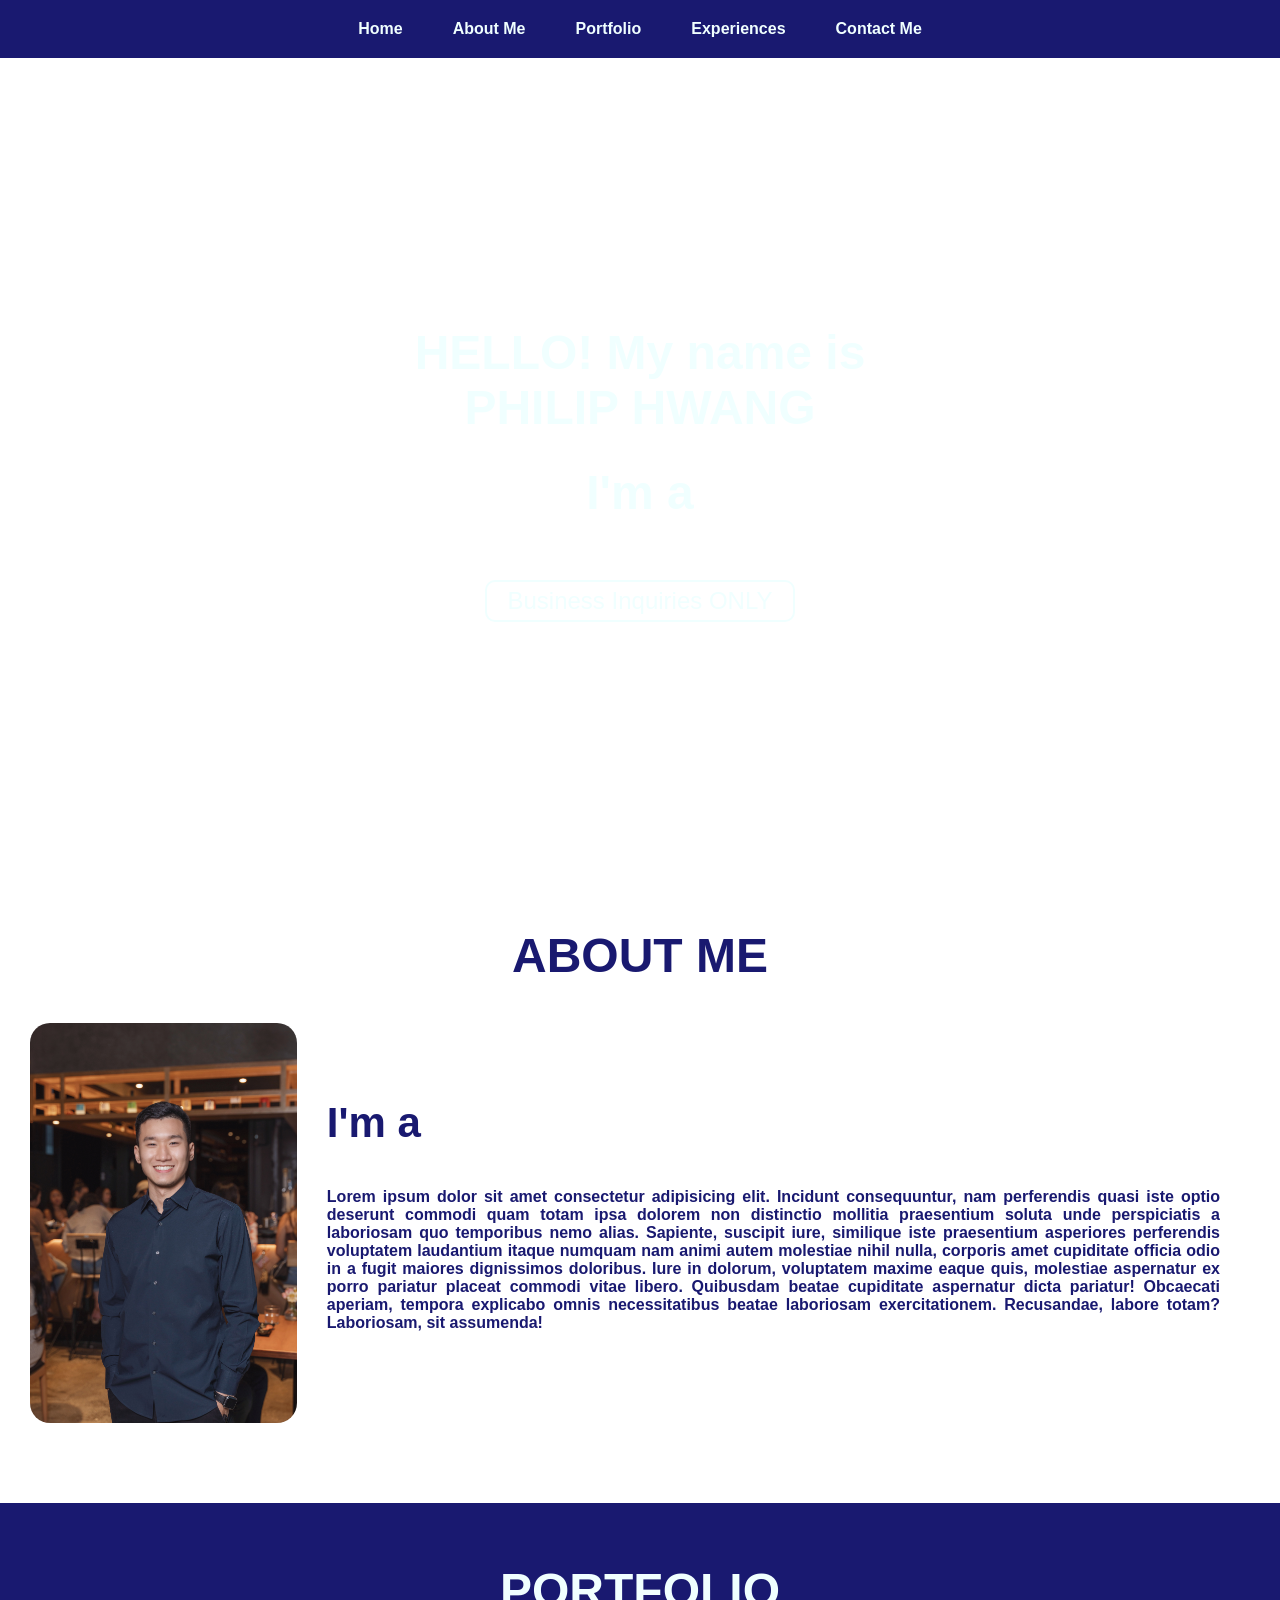
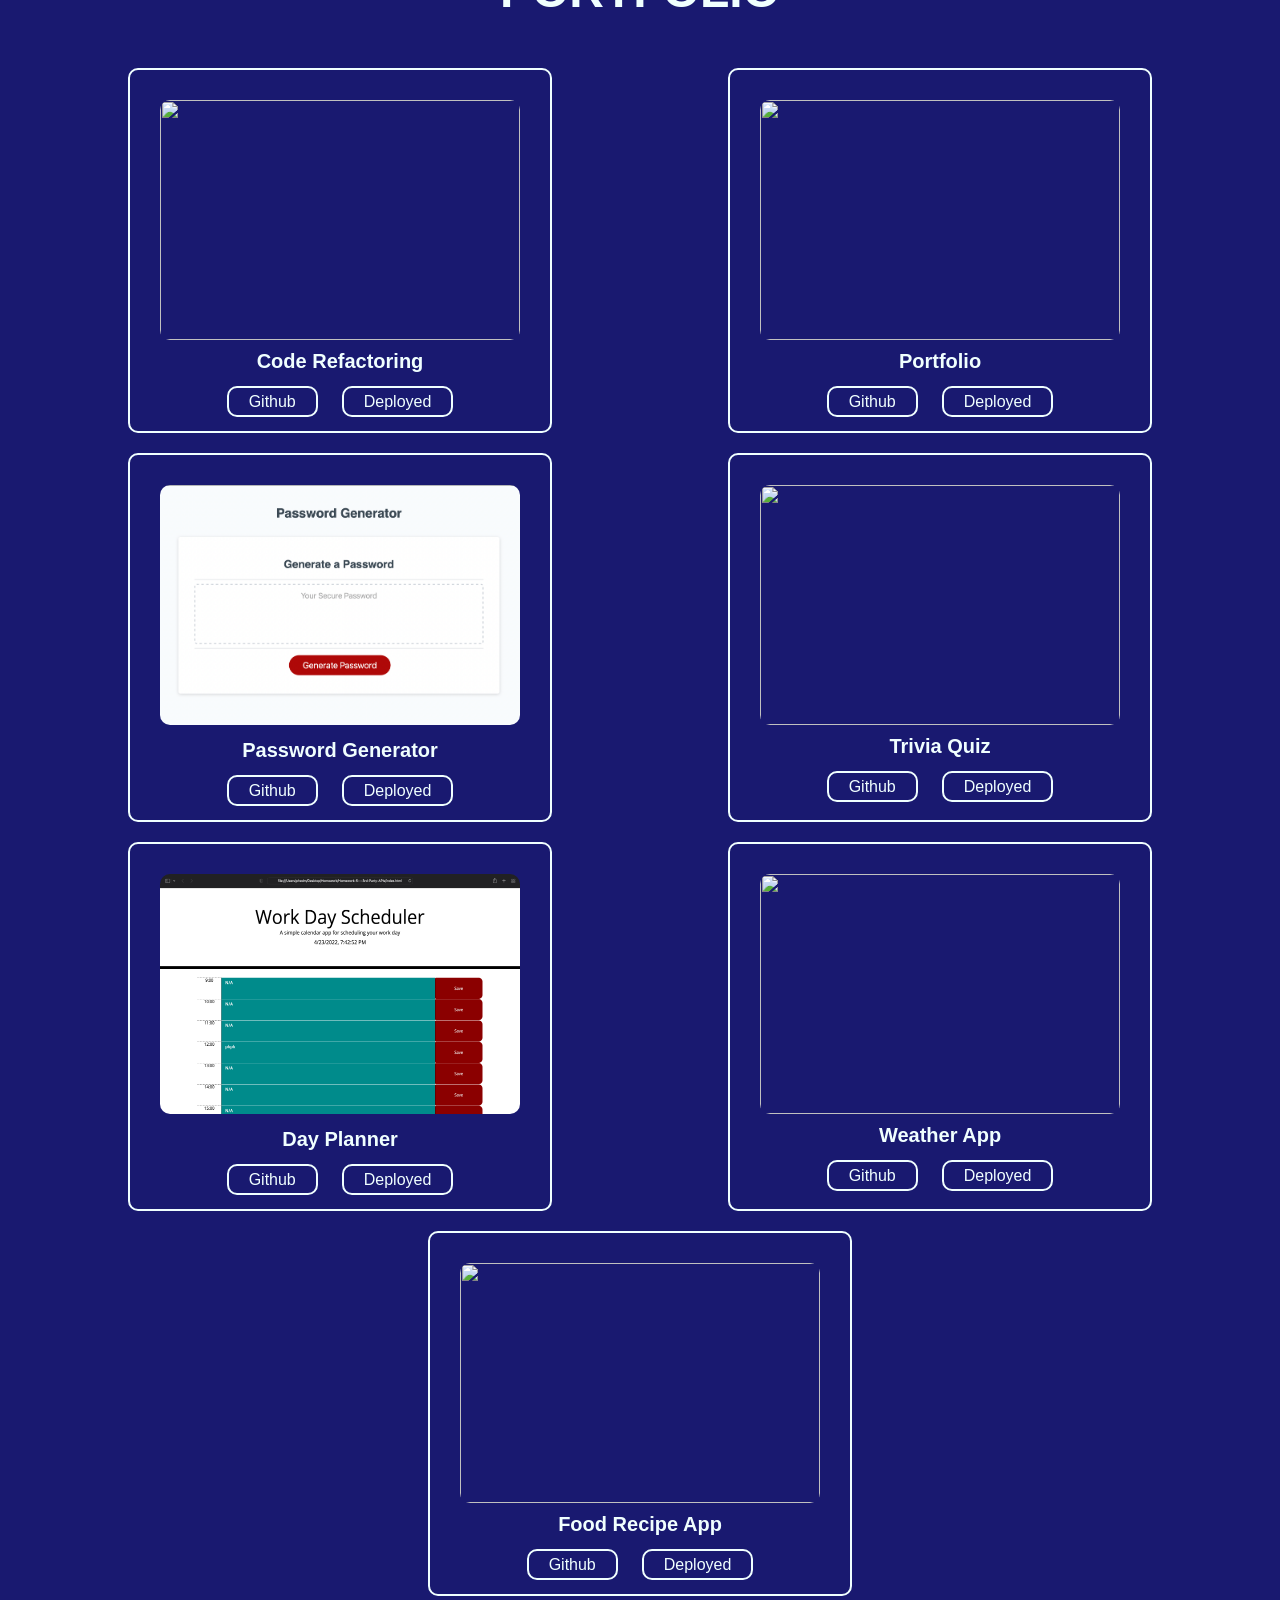
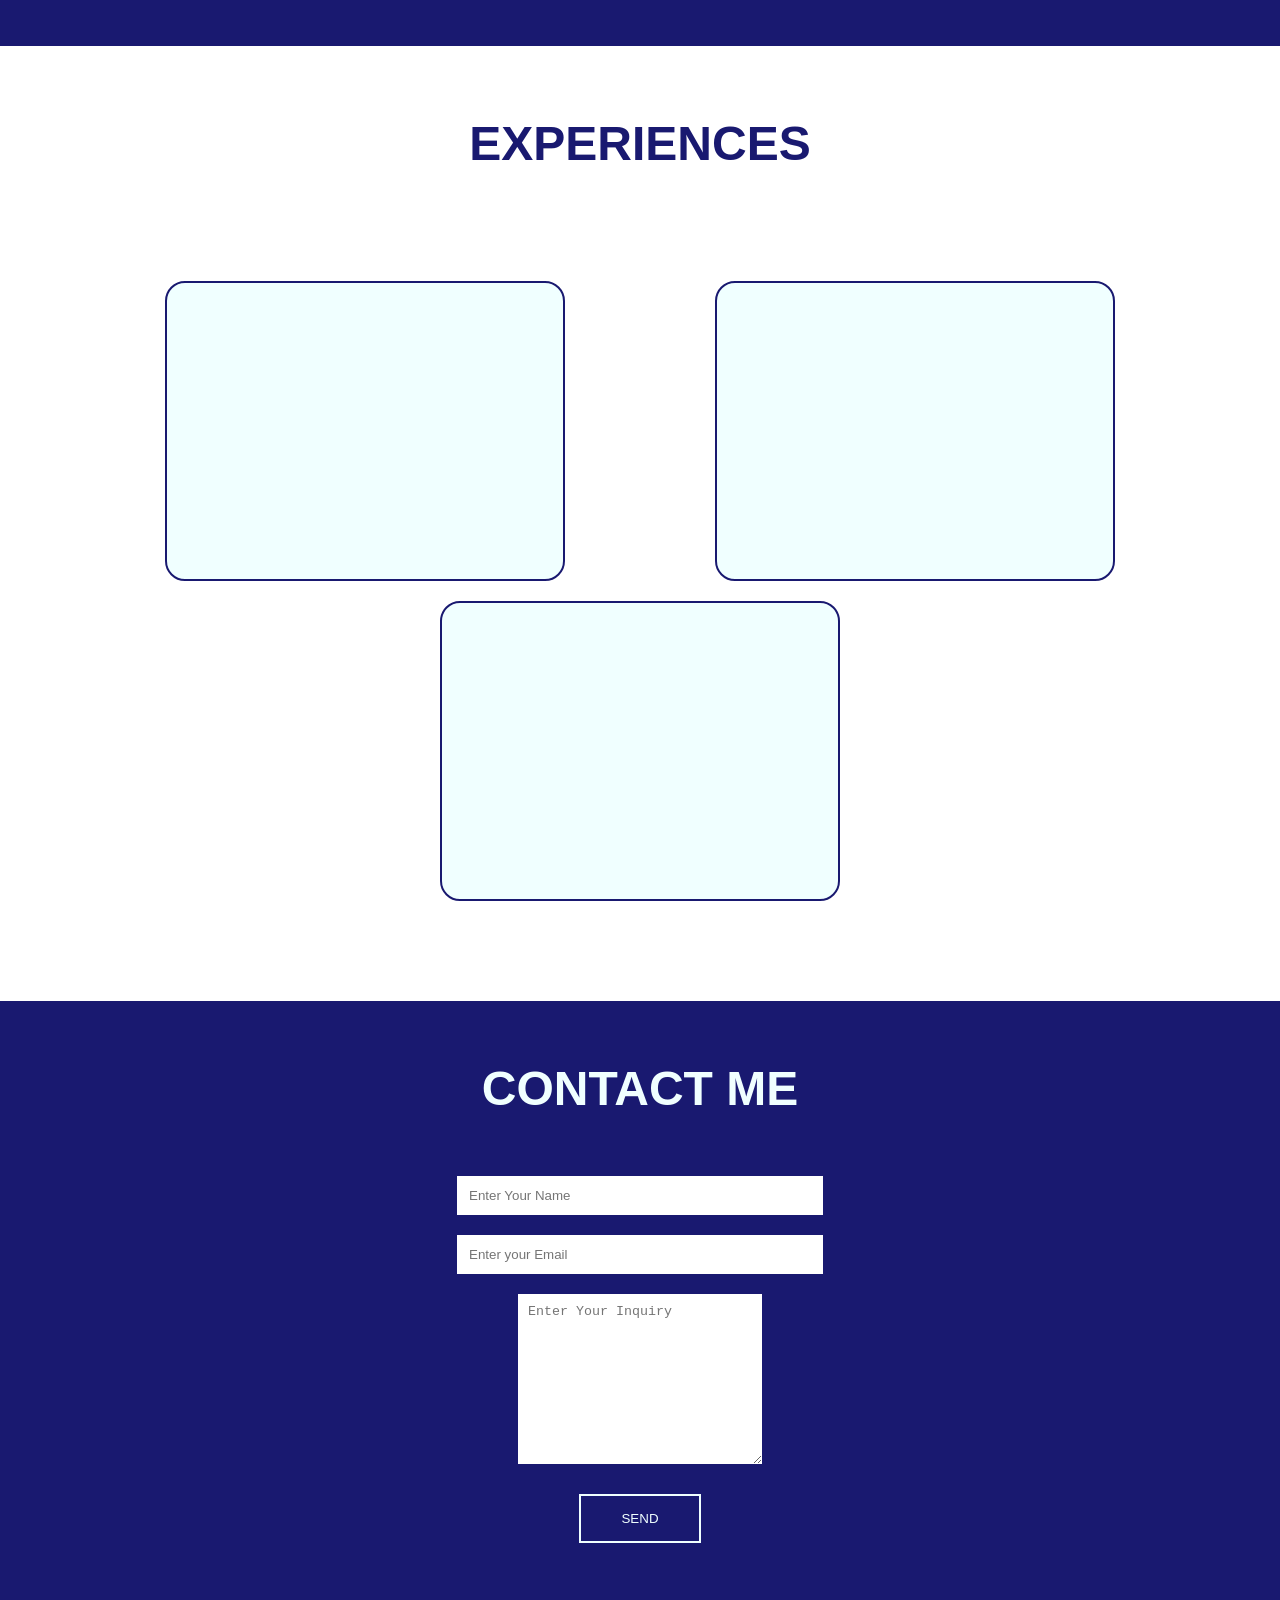
==== commit 2795a78d: "fixed js issue" ====
--- a/index.html
+++ b/index.html
@@ -110,7 +110,7 @@
                 <input type="submit" value="SEND" id="send">
             </form>
         </section>
-        <script type="text/javascript" src="script.js"></scrip>
+        <script type="text/javascript" src="script.js"></script>
 
     </body>
 
--- a/style.css
+++ b/style.css
@@ -234,6 +234,15 @@
     color: azure;
 }
 
+.typing, .typing2 {
+    font-family: Verdana, Geneva, Tahoma, sans-serif;
+    font-size: 48px;
+    font-weight: bold;
+    text-align: center;
+    margin: 30px 0px;
+    color: crimson;
+}
+
 .texts {
     font-family: Verdana, Geneva, Tahoma, sans-serif;
     font-size: 12px;
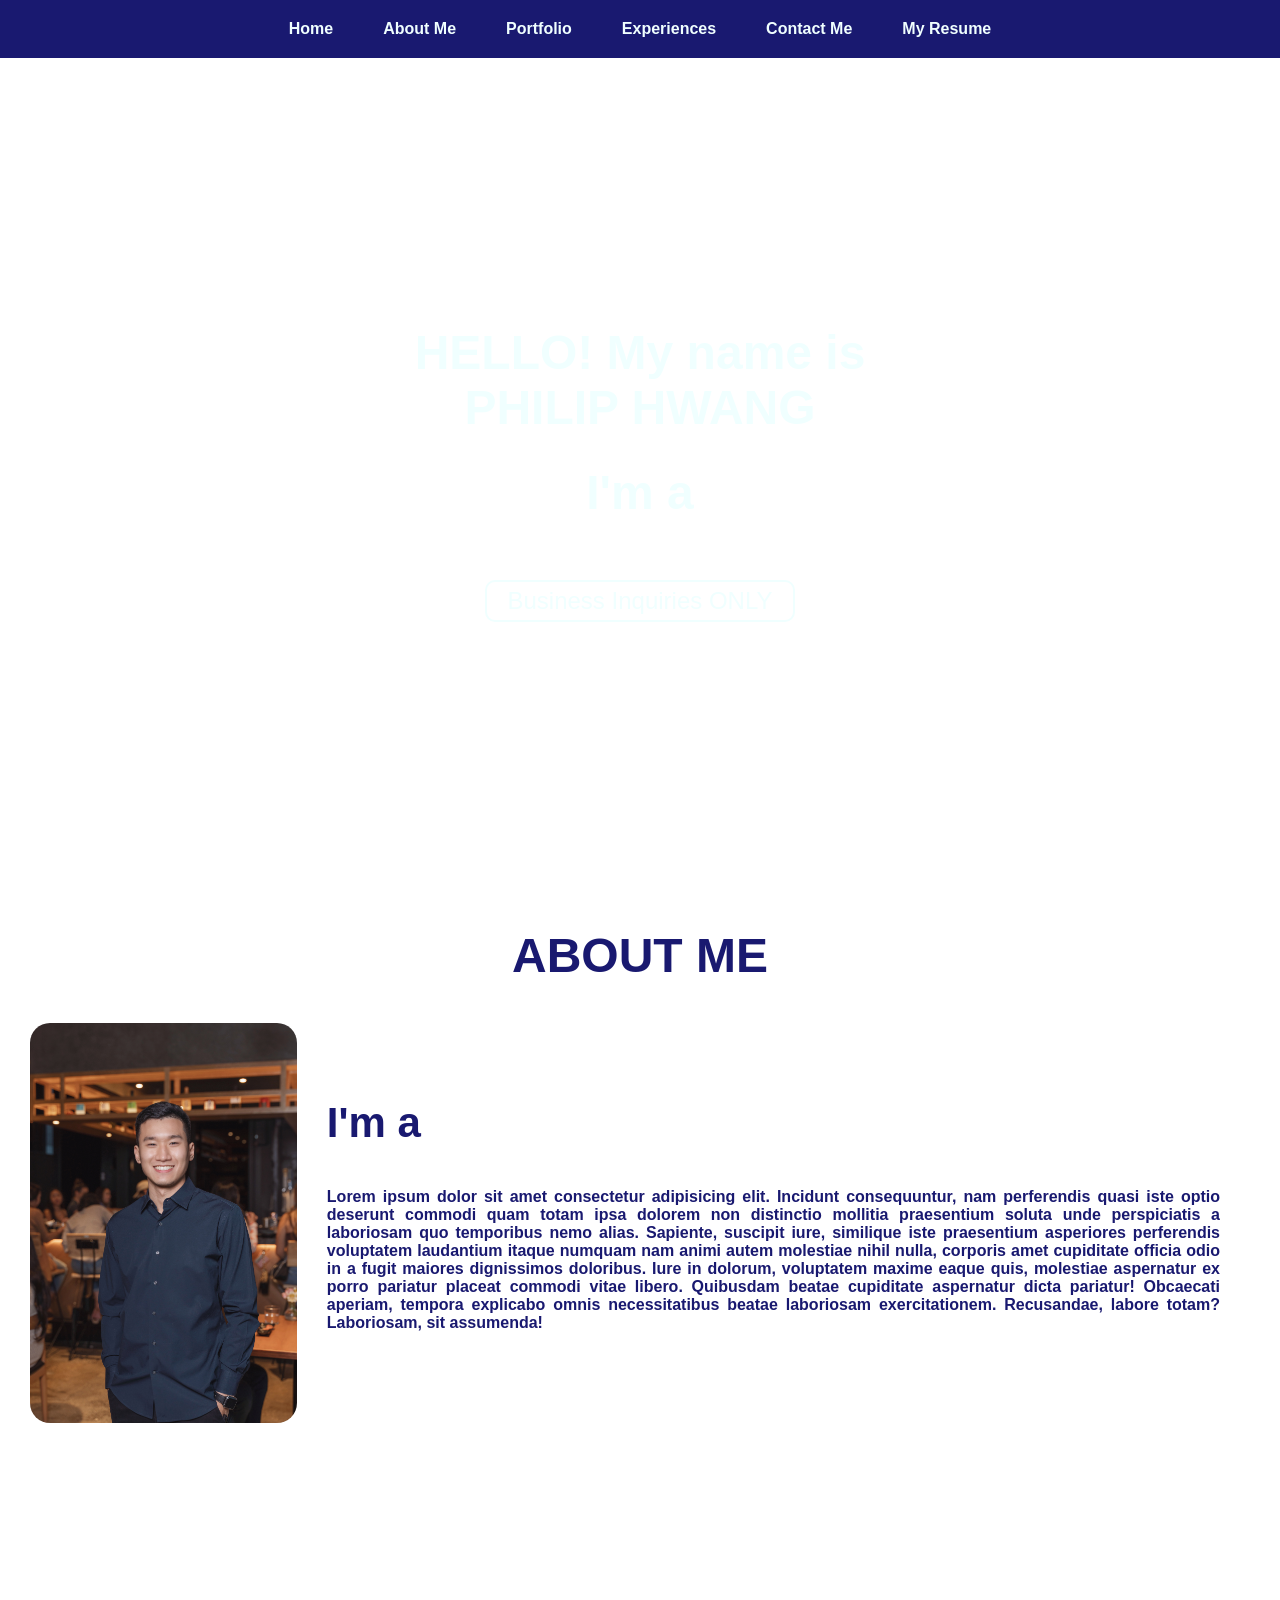
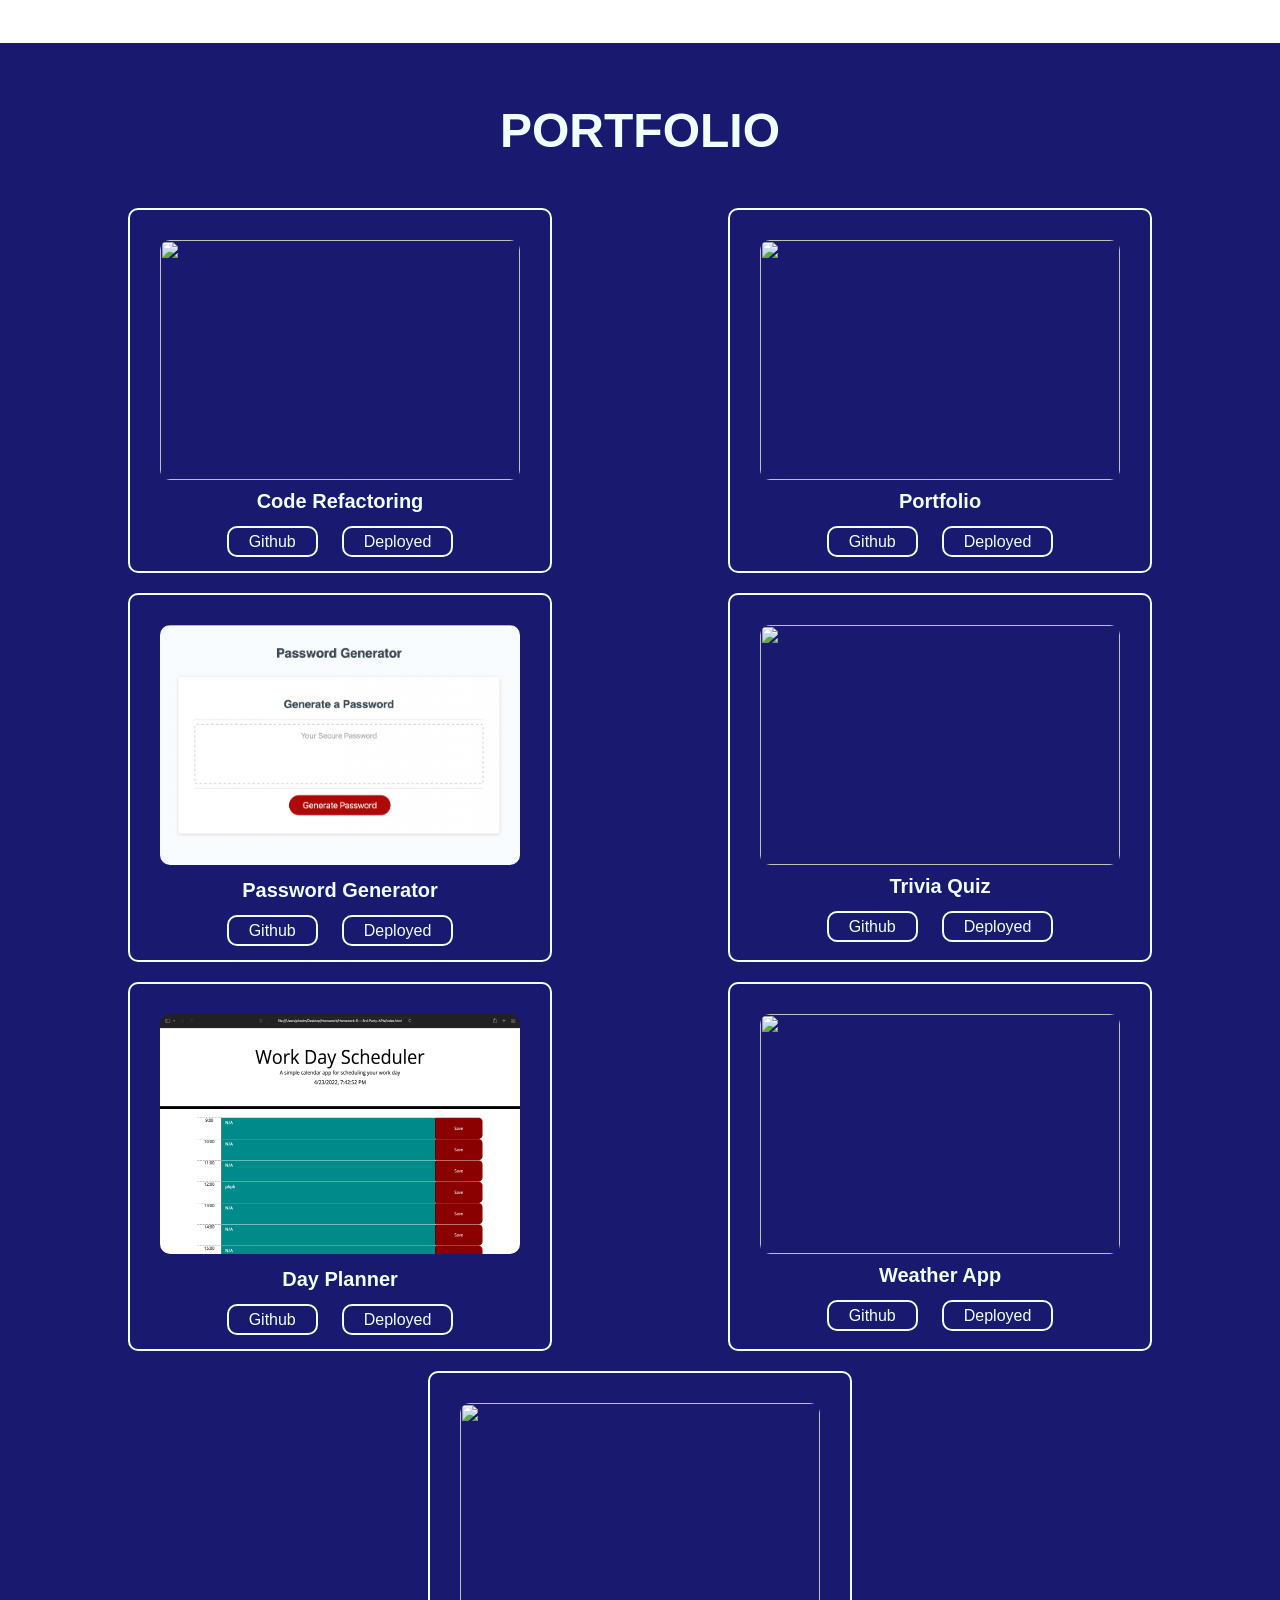
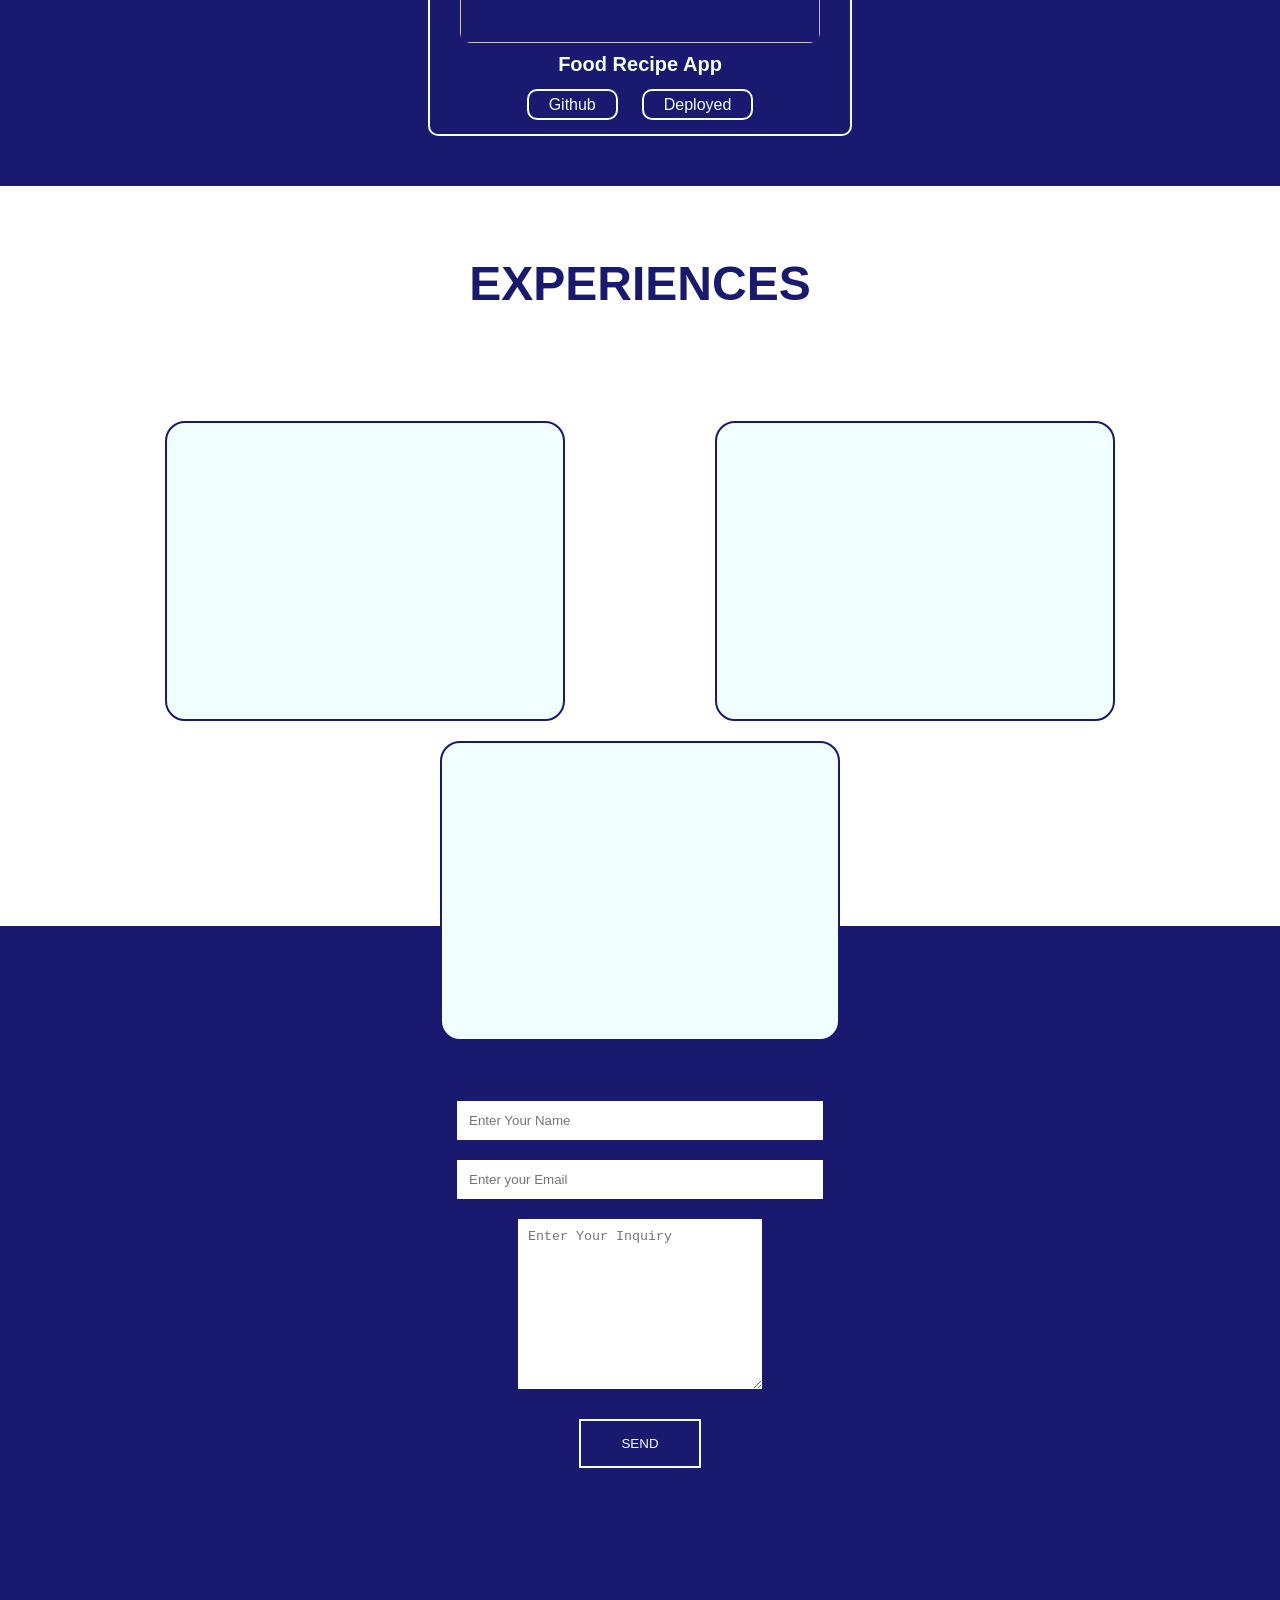
==== commit db77487f: "added resume" ====
--- a/index.html
+++ b/index.html
@@ -2,12 +2,11 @@
 <html lang="en">
     <head>
         <meta charset="UTF-8">
-        <meta name="viewpoint" content="width=device-width, initial-scale=1.0">
+        <meta name="viewport" content="width=device-width, initial-scale=1">
         <title>Portfolio</title>
         <link rel="stylesheet" href="style.css">
         <link rel="stylesheet" media="screen and (max-width:740px)" href="tablet.css">
         <link rel="stylesheet" media="screen and (max-width:400px)" href="phone.css">
-        <script src="https://code.jquery.com/jquery-3.5.1.min.js"></script>
         <script src="https://cdnjs.cloudflare.com/ajax/libs/typed.js/2.0.12/typed.min.js"></script>    
     </head>
     <body>
@@ -18,6 +17,7 @@
                 <li><a href="#portfolio">Portfolio</a></li>
                 <li><a href="#experiences">Experiences</a></li>
                 <li><a href="#contact">Contact Me</a></li>
+                <li><a href="./resume.html">My Resume</a></li>
             </ul>
         </nav>
 
--- a/style.css
+++ b/style.css
@@ -134,6 +134,7 @@
     flex-direction: column;
     text-align: justify;
     padding: 30px;
+    height: 540px;
 }
 
 #about h2 {
@@ -214,6 +215,7 @@
     display: flex;
     flex-direction: column;
     padding: 30px;
+    height: 740px;
     
 }
 
@@ -323,4 +325,16 @@
     color: midnightblue;
     box-shadow: 0 0 5px azure, 0 0 10px azure, 0 0 5px azure;
     font-weight: bold;
+}
+
+.resume {
+    background-color: midnightblue;
+    max-width: 100%;
+    max-height: 100%;
+}
+
+#resume {
+    width: 85%;
+    height: 1000px;
+    margin-left: 100px;
 }
